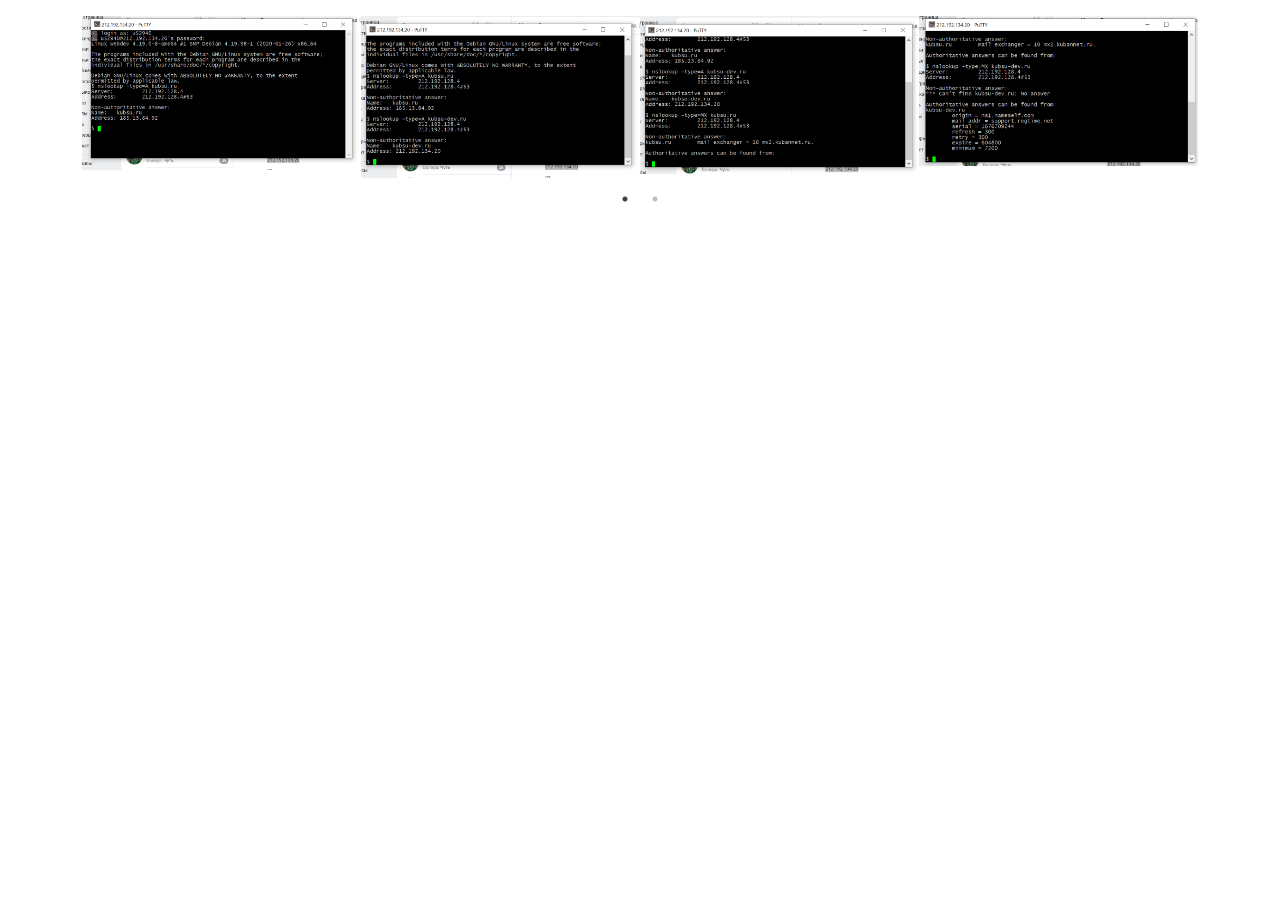
==== back1/index.html @ cd6cfb16 "Add files via upload" ====
<!DOCTYPE html>
<html lang="ru">
    <head>
        <meta charset="UTF-8">
        <meta name="viewport" content="width=device-width, initial-scale=1.0">
        <link href="https://cdn.jsdelivr.net/npm/bootstrap@5.0.2/dist/css/bootstrap.min.css" rel="stylesheet" integrity="sha384-EVSTQN3/azprG1Anm3QDgpJLIm9Nao0Yz1ztcQTwFspd3yD65VohhpuuCOmLASjC" crossorigin="anonymous">
        <link rel="stylesheet" href="styles.css">
        <script src="https://cdnjs.cloudflare.com/ajax/libs/jquery/3.4.1/jquery.min.js"></script>
        <link rel="stylesheet" type="text/css" href="slick/slick.css"/>
        <link rel="stylesheet" type="text/css" href="slick/slick-theme.css"/>
        <title>Вика</title>
    </head>
    <p id="elem"></p>
    <!--Header-->
    <!--Navigation-->
    <body class="m-0 p-0">

        <div class="container max-width-lg mx-auto">
            <main>
                <div class="order-0">
                <div id="slidelinks" class="d-flex flex-column  m-0 mt-3 mb-3">
                    <div class="slider single-item m-0">
                        <div><img src="ph/1.png" width="100%"></div>
                        <div><img src="ph/2.png" width="100%"></div>
                        <div><img src="ph/3.png" width="100%"></div>
                        <div><img src="ph/4.png" width="100%"></div>
                        <div><img src="ph/5.png" width="100%"></div>
                        <div><img src="ph/6.png" width="100%"></div>
                        <div><img src="ph/7.png" width="100%"></div>
                    </div>
                </div>
            </main>
        </div>
        <script src="shop.js"></script>
        <script src="slick/slick.min.js"></script>
        <script src="slider.js"></script>
        <script src="https://code.jquery.com/jquery-3.5.1.slim.min.js" integrity="sha384-DfXdz2htPH0lsSSs5nCTpuj/zy4C+OGpamoFVy38MVBnE+IbbVYUew+OrCXaRkfj" crossorigin="anonymous"></script>
        <script src="https://cdn.jsdelivr.net/npm/bootstrap@5.0.2/dist/js/bootstrap.bundle.min.js" integrity="sha384-MrcW6ZMFYlzcLA8Nl+NtUVF0sA7MsXsP1UyJoMp4YLEuNSfAP+JcXn/tWtIaxVXM" crossorigin="anonymous"></script>
        <p id="end"></p>
        <footer id="footer" class="container-fluid p-4 mt-lg-3 mt-sm-0">
            (c) Вика
        </footer>
    </body>
</html>
---- back1/styles.css ----
@import url('https://fonts.googleapis.com/css2?family=Raleway:wght@200&display=swap');
@import url('https://fonts.googleapis.com/css2?family=Lato:ital,wght@1,300&family=Raleway:wght@200&display=swap');
@import url('https://fonts.googleapis.com/css2?family=Kanit:ital,wght@1,600&family=Lato:ital,wght@1,300&family=Raleway:wght@200&display=swap');

h1{
    font-family: "Kanit", sans-serif;
    font-weight: 300;
    color:rgb(255, 255, 255);
}

h2,h3,h4,h5,h6{
    font-family: "Kanit";
    font-weight: 400;
    color:rgb(0, 0, 0);
}

#hero .container{
    position: relative;
    padding-top: 75px;
}

#hero h1{
    margin: 0;
    font-size: 56px;
    font-weight: 700;
    line-height: 64px;
    columns: white;
    font-family: "Kanit", sans-serif;
}

/*backgroung*/
body{
    background-size:cover;
    background-attachment: fixed;
}

/*links*/
#hyperlinks {
    background-color: #08f700;
    transition: 0.1s ease-in-out;
    border: 5px solid rgb(19, 76, 182);
}

#hyperlinks:hover {
    background-color: white;
}

#hyperlinks li{
    transition: 0.1s ease-in-out;
}

#hyperlinks li:hover {
    background-color: #16be00;
}

#hyperlinks li.nocolor:hover{
    background-color: white;
}
    
#hyperlinks li.nocolor{
    transition: 0.1s ease-in-out;
}

/*table*/
table {
    border-collapse: collapse;
    border: 5px solid rgb(19, 76, 182);
}

#tt{
    background-color: #ffffff;
}

tr:nth-child(odd) {
    background-color: #fafafa;
}

tr:nth-child(even) {
    background-color: #7a7a7a;
}

td:hover{
    background-color: #00c3ff;
}

th:hover{
    background-color: #00ff2a;
}

/*footer*/
#footer {
    border-top: 5px solid rgba(0, 0, 0, 0);
    background-color: rgba(0, 0, 0, 0);
    color: #ffffff;
}

form {
    background-color: #ffffff;
    border: 5px solid rgb(19, 76, 182);
    font-family: "Raleway", sans-serif;
}

button {
    background-color: #ffffff;
    border: 3px solid rgb(19, 76, 182);
    color: black;
}

button:hover {
    background-color: #ffffff;
    border: 3px solid rgb(19, 76, 182);
    color: black;
}
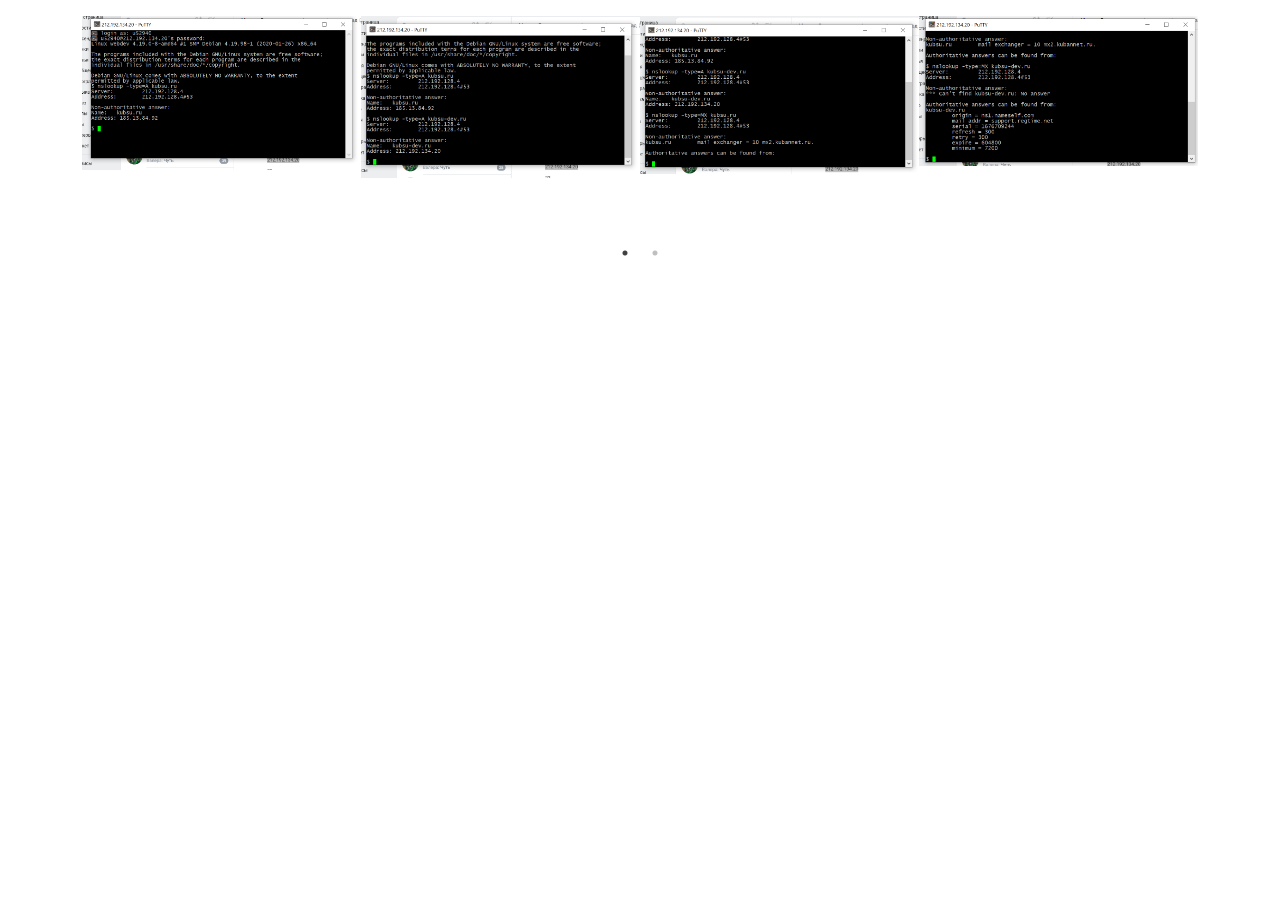
==== commit 220fbe1f: "Update index.html" ====
--- a/back1/index.html
+++ b/back1/index.html
@@ -27,6 +27,7 @@
                         <div><img src="ph/5.png" width="100%"></div>
                         <div><img src="ph/6.png" width="100%"></div>
                         <div><img src="ph/7.png" width="100%"></div>
+                        <div><img src="ph/8.jpg" width="100%"></div>
                     </div>
                 </div>
             </main>
@@ -41,4 +42,4 @@
             (c) Вика
         </footer>
     </body>
-</html>+</html>
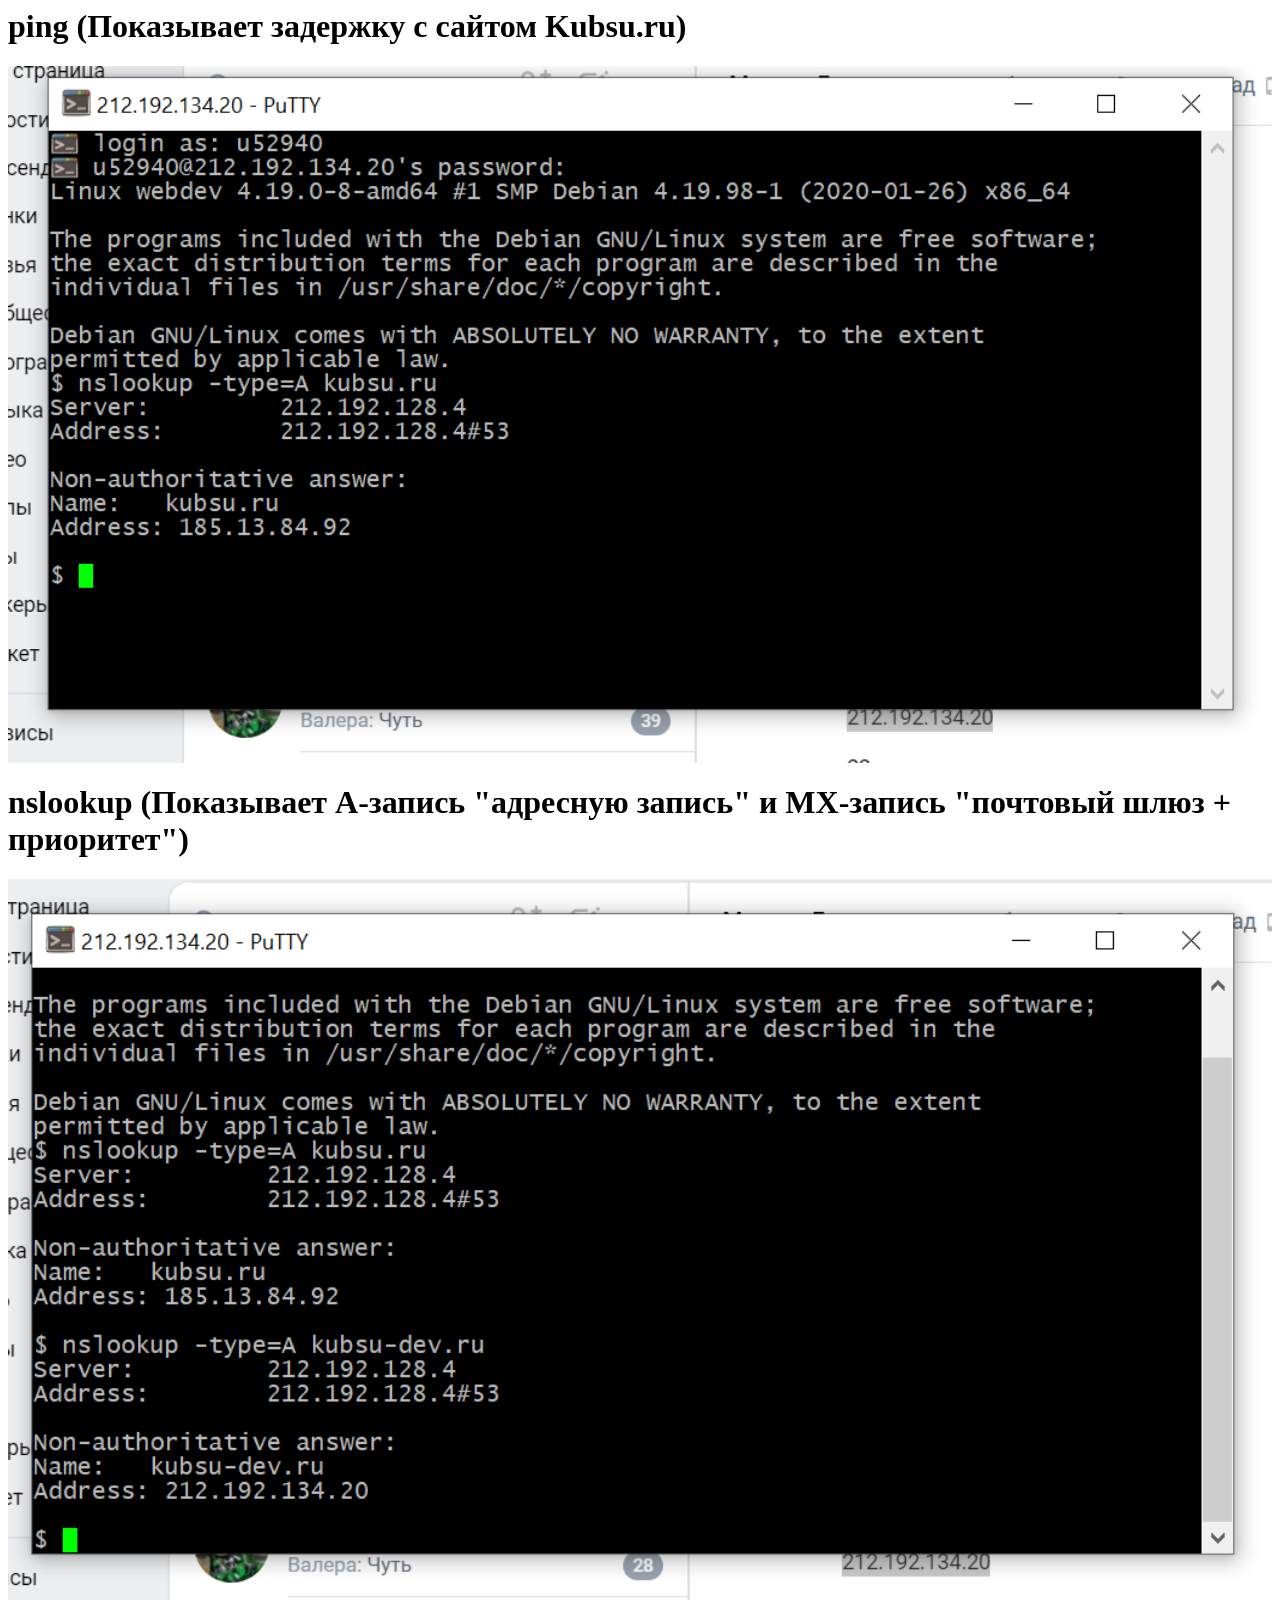
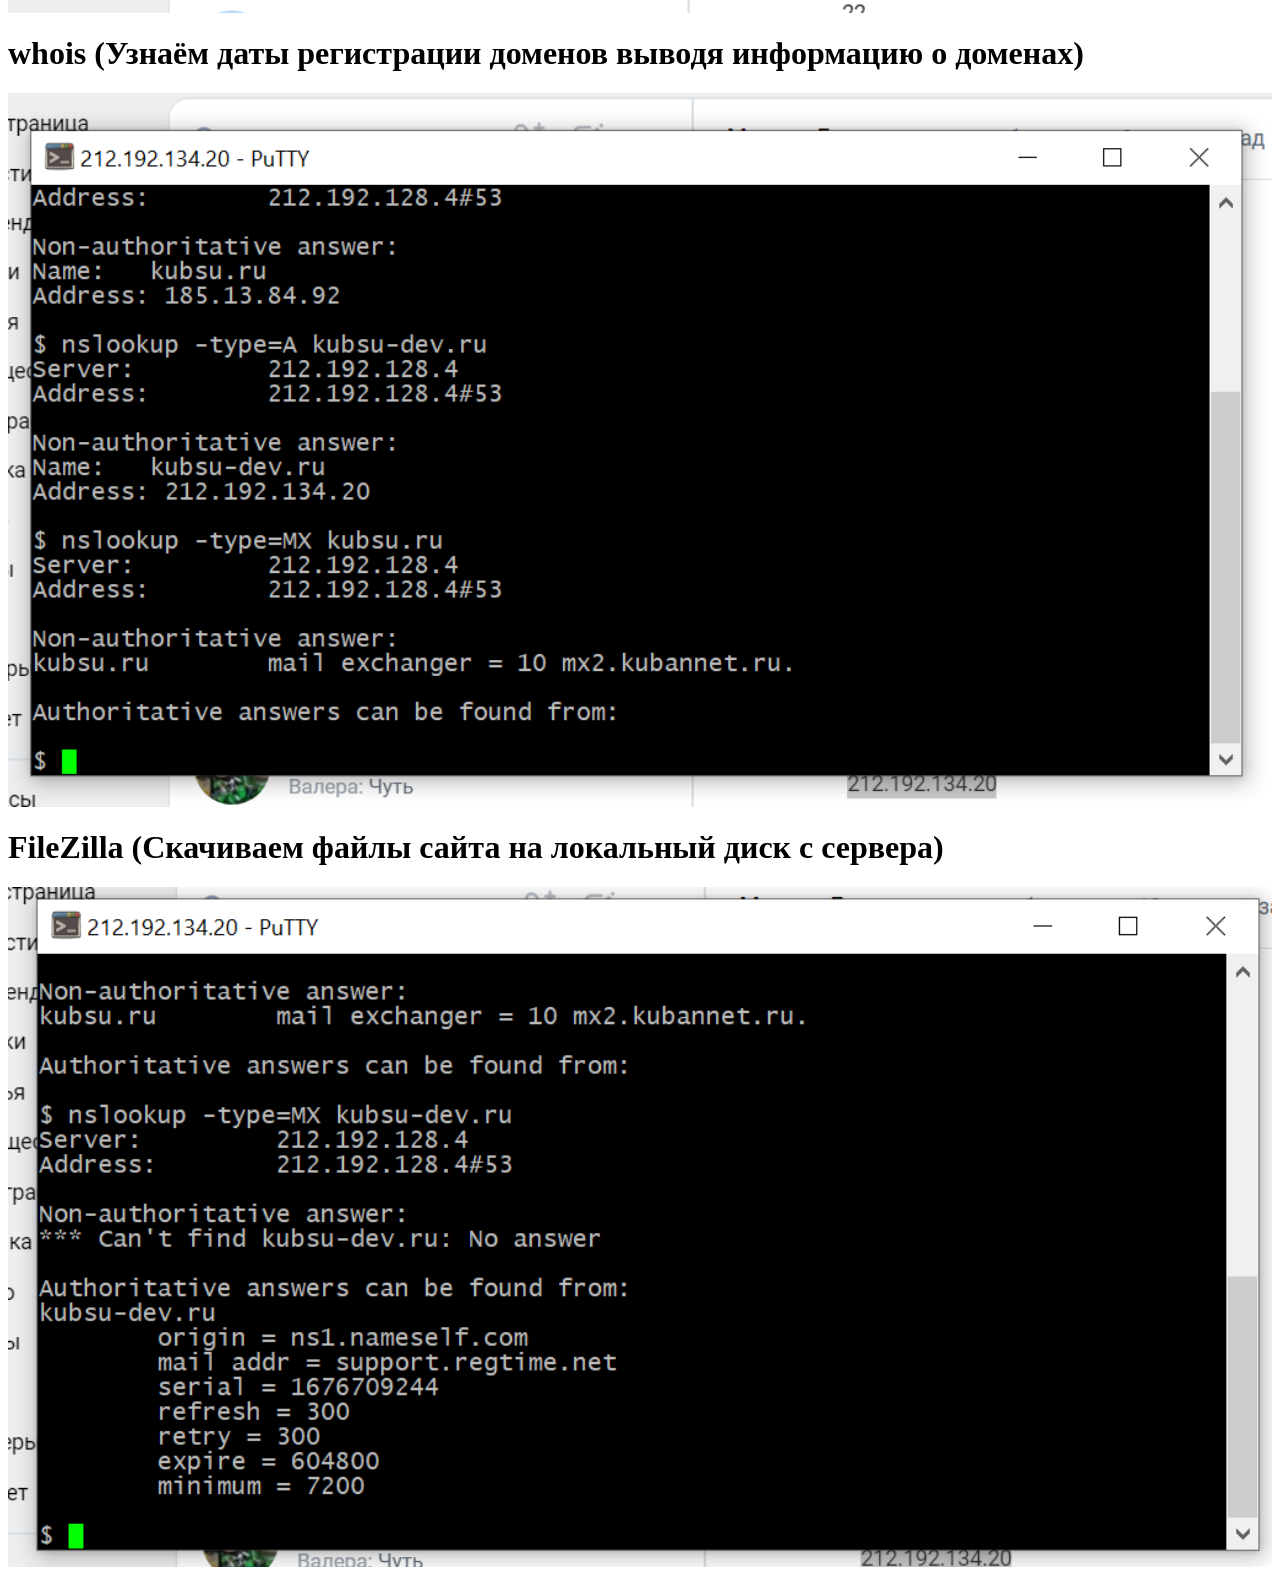
==== commit 79a5c257: "Update index.html" ====
--- a/back1/index.html
+++ b/back1/index.html
@@ -1,45 +1,17 @@
-<!DOCTYPE html>
 <html lang="ru">
-    <head>
-        <meta charset="UTF-8">
-        <meta name="viewport" content="width=device-width, initial-scale=1.0">
-        <link href="https://cdn.jsdelivr.net/npm/bootstrap@5.0.2/dist/css/bootstrap.min.css" rel="stylesheet" integrity="sha384-EVSTQN3/azprG1Anm3QDgpJLIm9Nao0Yz1ztcQTwFspd3yD65VohhpuuCOmLASjC" crossorigin="anonymous">
-        <link rel="stylesheet" href="styles.css">
-        <script src="https://cdnjs.cloudflare.com/ajax/libs/jquery/3.4.1/jquery.min.js"></script>
-        <link rel="stylesheet" type="text/css" href="slick/slick.css"/>
-        <link rel="stylesheet" type="text/css" href="slick/slick-theme.css"/>
-        <title>Вика</title>
-    </head>
-    <p id="elem"></p>
-    <!--Header-->
-    <!--Navigation-->
-    <body class="m-0 p-0">
-
-        <div class="container max-width-lg mx-auto">
-            <main>
-                <div class="order-0">
-                <div id="slidelinks" class="d-flex flex-column  m-0 mt-3 mb-3">
-                    <div class="slider single-item m-0">
-                        <div><img src="ph/1.png" width="100%"></div>
-                        <div><img src="ph/2.png" width="100%"></div>
-                        <div><img src="ph/3.png" width="100%"></div>
-                        <div><img src="ph/4.png" width="100%"></div>
-                        <div><img src="ph/5.png" width="100%"></div>
-                        <div><img src="ph/6.png" width="100%"></div>
-                        <div><img src="ph/7.png" width="100%"></div>
-                        <div><img src="ph/8.jpg" width="100%"></div>
-                    </div>
-                </div>
-            </main>
-        </div>
-        <script src="shop.js"></script>
-        <script src="slick/slick.min.js"></script>
-        <script src="slider.js"></script>
-        <script src="https://code.jquery.com/jquery-3.5.1.slim.min.js" integrity="sha384-DfXdz2htPH0lsSSs5nCTpuj/zy4C+OGpamoFVy38MVBnE+IbbVYUew+OrCXaRkfj" crossorigin="anonymous"></script>
-        <script src="https://cdn.jsdelivr.net/npm/bootstrap@5.0.2/dist/js/bootstrap.bundle.min.js" integrity="sha384-MrcW6ZMFYlzcLA8Nl+NtUVF0sA7MsXsP1UyJoMp4YLEuNSfAP+JcXn/tWtIaxVXM" crossorigin="anonymous"></script>
-        <p id="end"></p>
-        <footer id="footer" class="container-fluid p-4 mt-lg-3 mt-sm-0">
-            (c) Вика
-        </footer>
-    </body>
+<head>
+  <meta charset="UTF-8">
+  <meta name="viewport" content="width=device-width, initial-scale=1">
+  <title>Доменные имена, хостинг, веб-сервер</title>
+</head>
+  <body>
+    <h1> ping (Показывает задержку с сайтом Kubsu.ru)</h1>
+    <div><img src="ph/1.png" width="100%"></div>
+    <h1> nslookup (Показывает А-запись "адресную запись" и MX-запись "почтовый шлюз + приоритет")</h1>
+    <div><img src="ph/2.png" width="100%"></div>
+    <h1> whois (Узнаём даты регистрации доменов выводя информацию о доменах)</h1>
+    <div><img src="ph/3.png" width="100%"></div>
+    <h1> FileZilla (Скачиваем файлы сайта на локальный диск с сервера)</h1>
+    <div><img src="ph/4.png" width="100%"></div>
+  </body>
 </html>
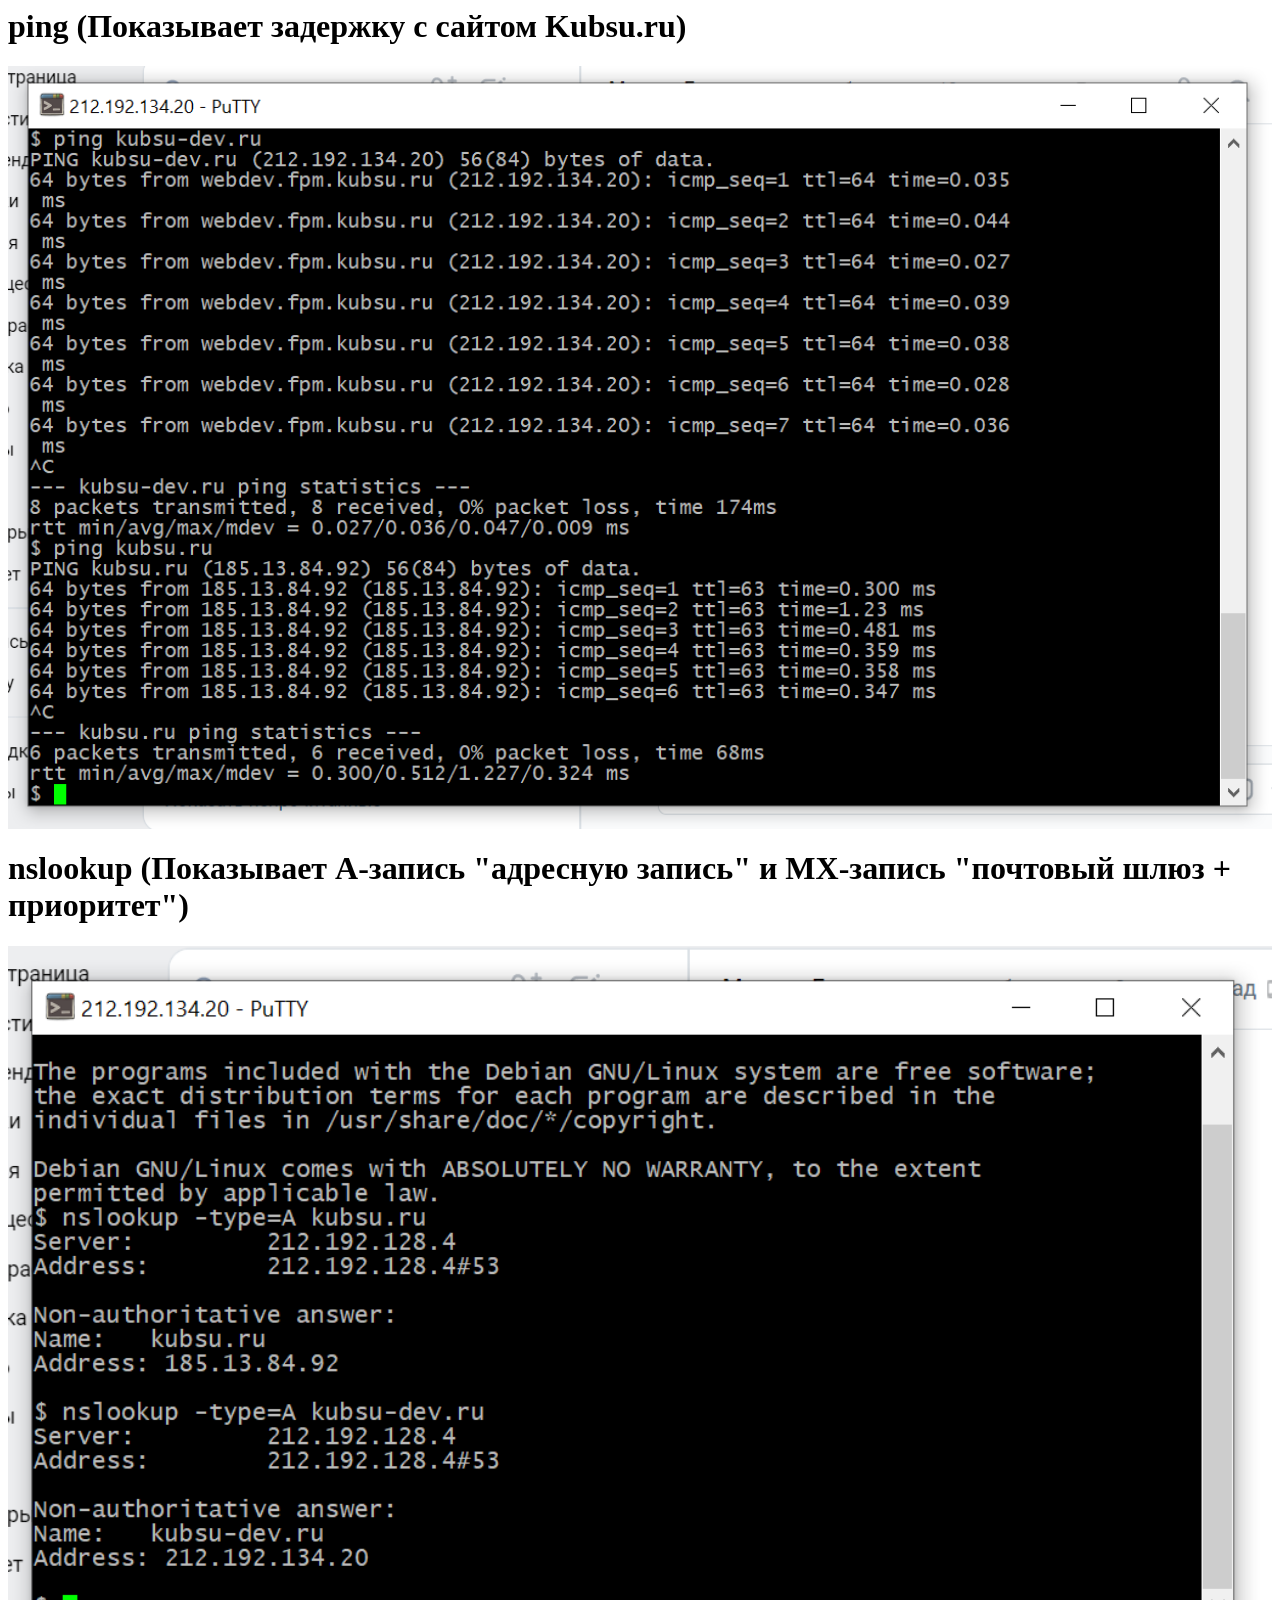
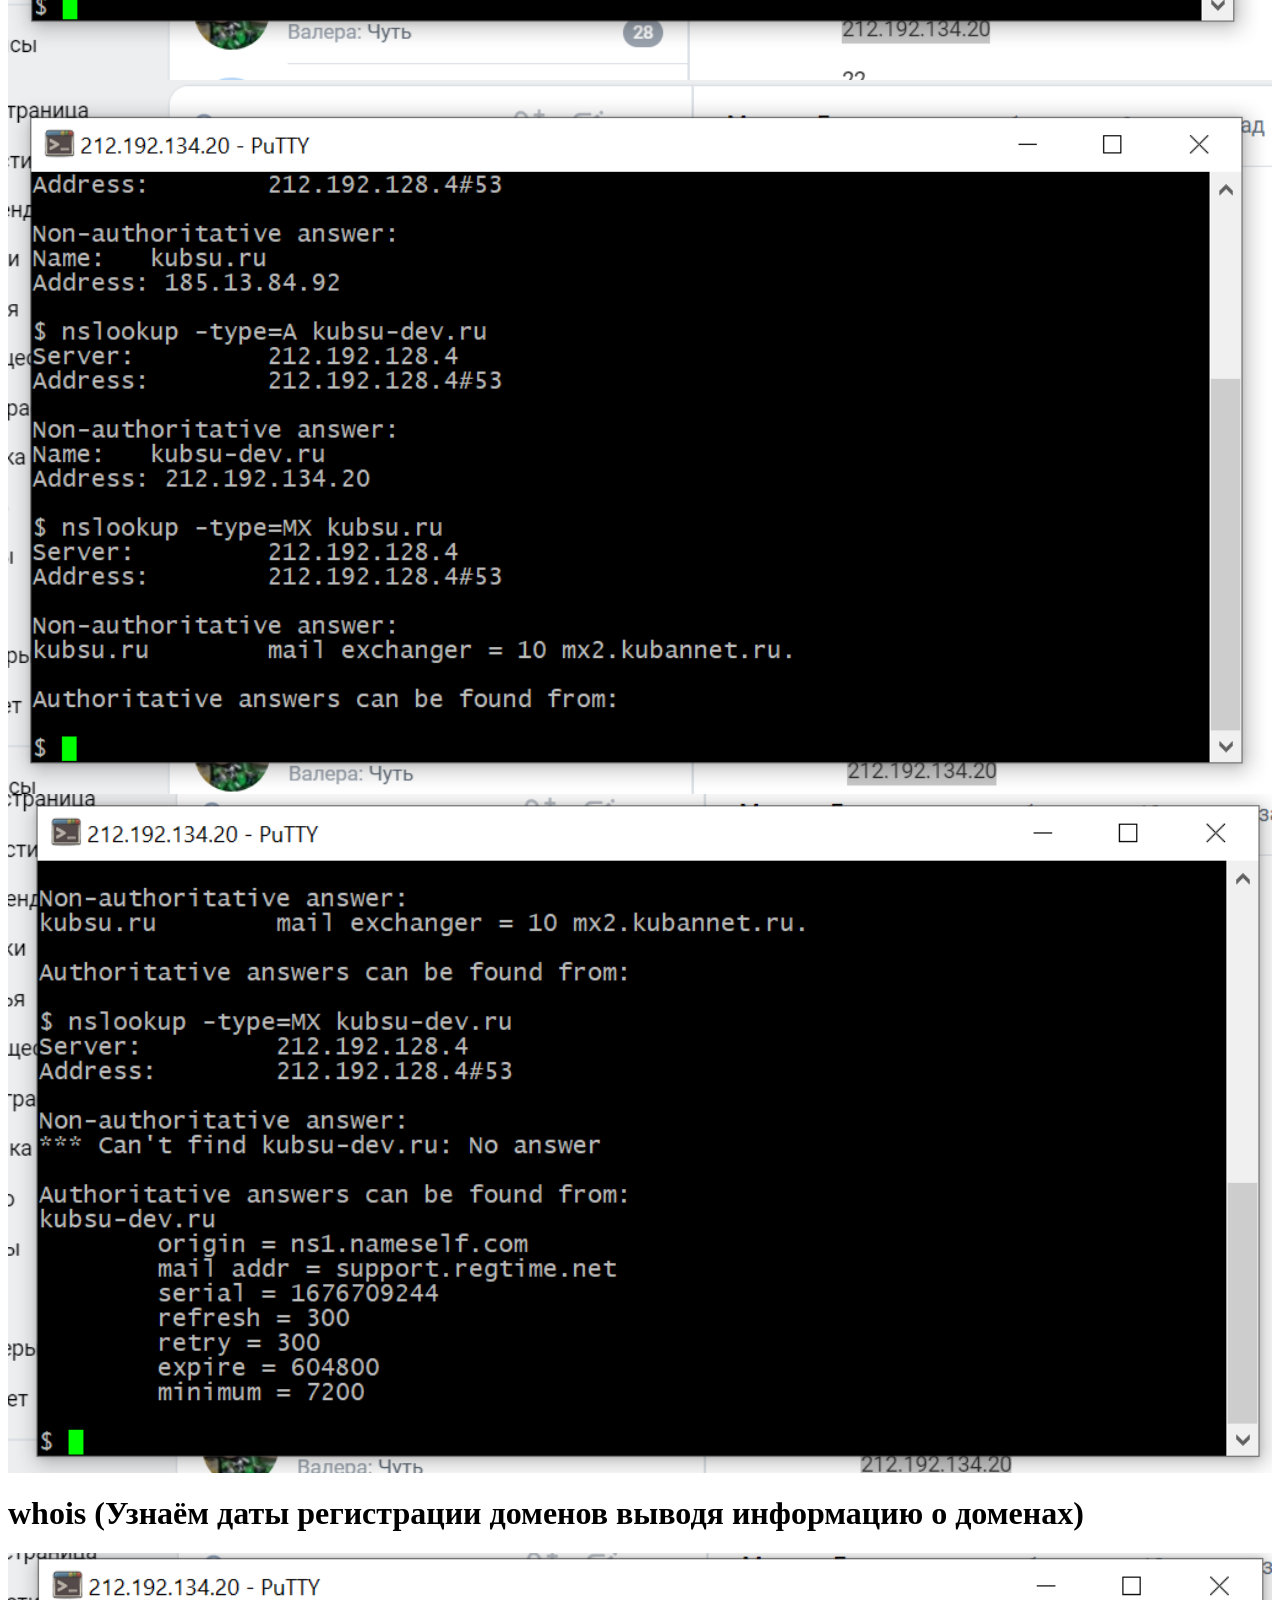
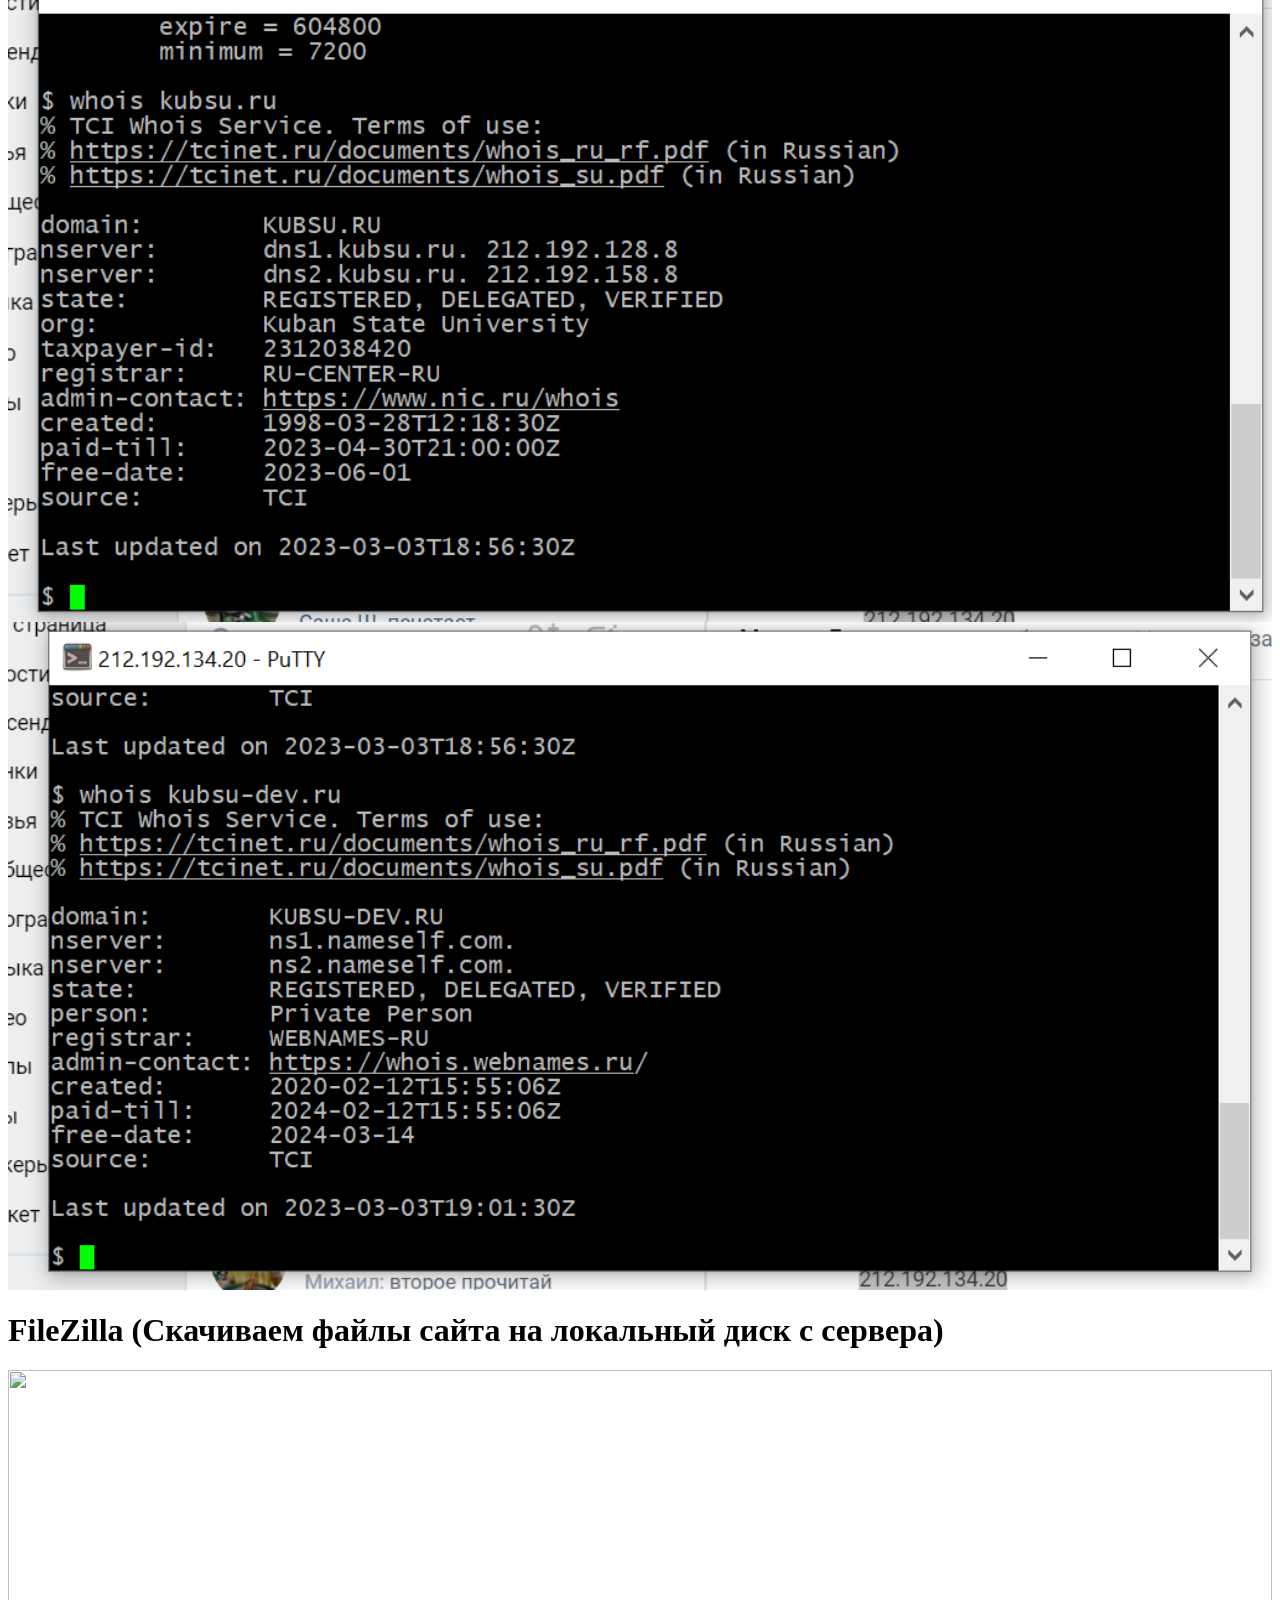
==== commit 31a074d3: "Update index.html" ====
--- a/back1/index.html
+++ b/back1/index.html
@@ -9,9 +9,12 @@
     <div><img src="ph/1.png" width="100%"></div>
     <h1> nslookup (Показывает А-запись "адресную запись" и MX-запись "почтовый шлюз + приоритет")</h1>
     <div><img src="ph/2.png" width="100%"></div>
+    <div><img src="ph/3.png" width="100%"></div>
+    <div><img src="ph/4.png" width="100%"></div>
     <h1> whois (Узнаём даты регистрации доменов выводя информацию о доменах)</h1>
-    <div><img src="ph/3.png" width="100%"></div>
+    <div><img src="ph/5.png" width="100%"></div>
+    <div><img src="ph/6.png" width="100%"></div>
     <h1> FileZilla (Скачиваем файлы сайта на локальный диск с сервера)</h1>
-    <div><img src="ph/4.png" width="100%"></div>
+    <div><img src="ph/8.png" width="100%"></div>
   </body>
 </html>
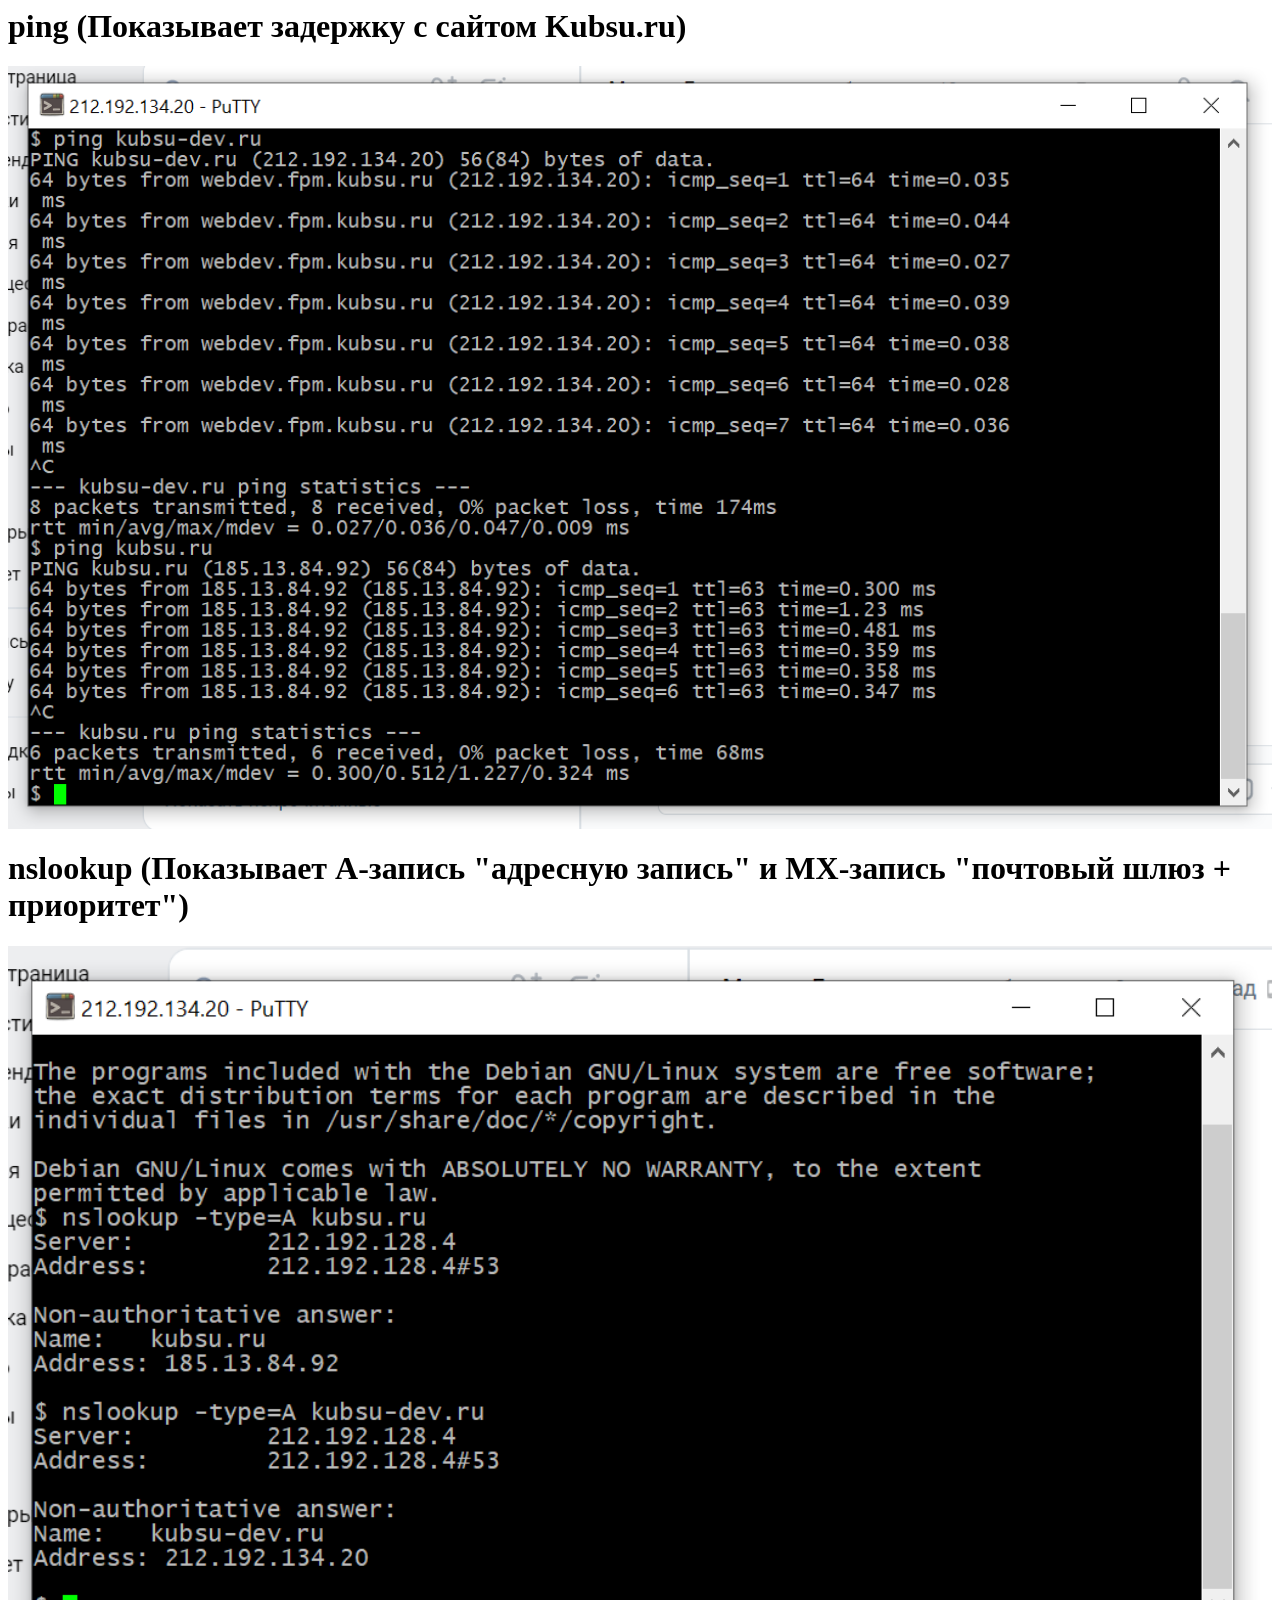
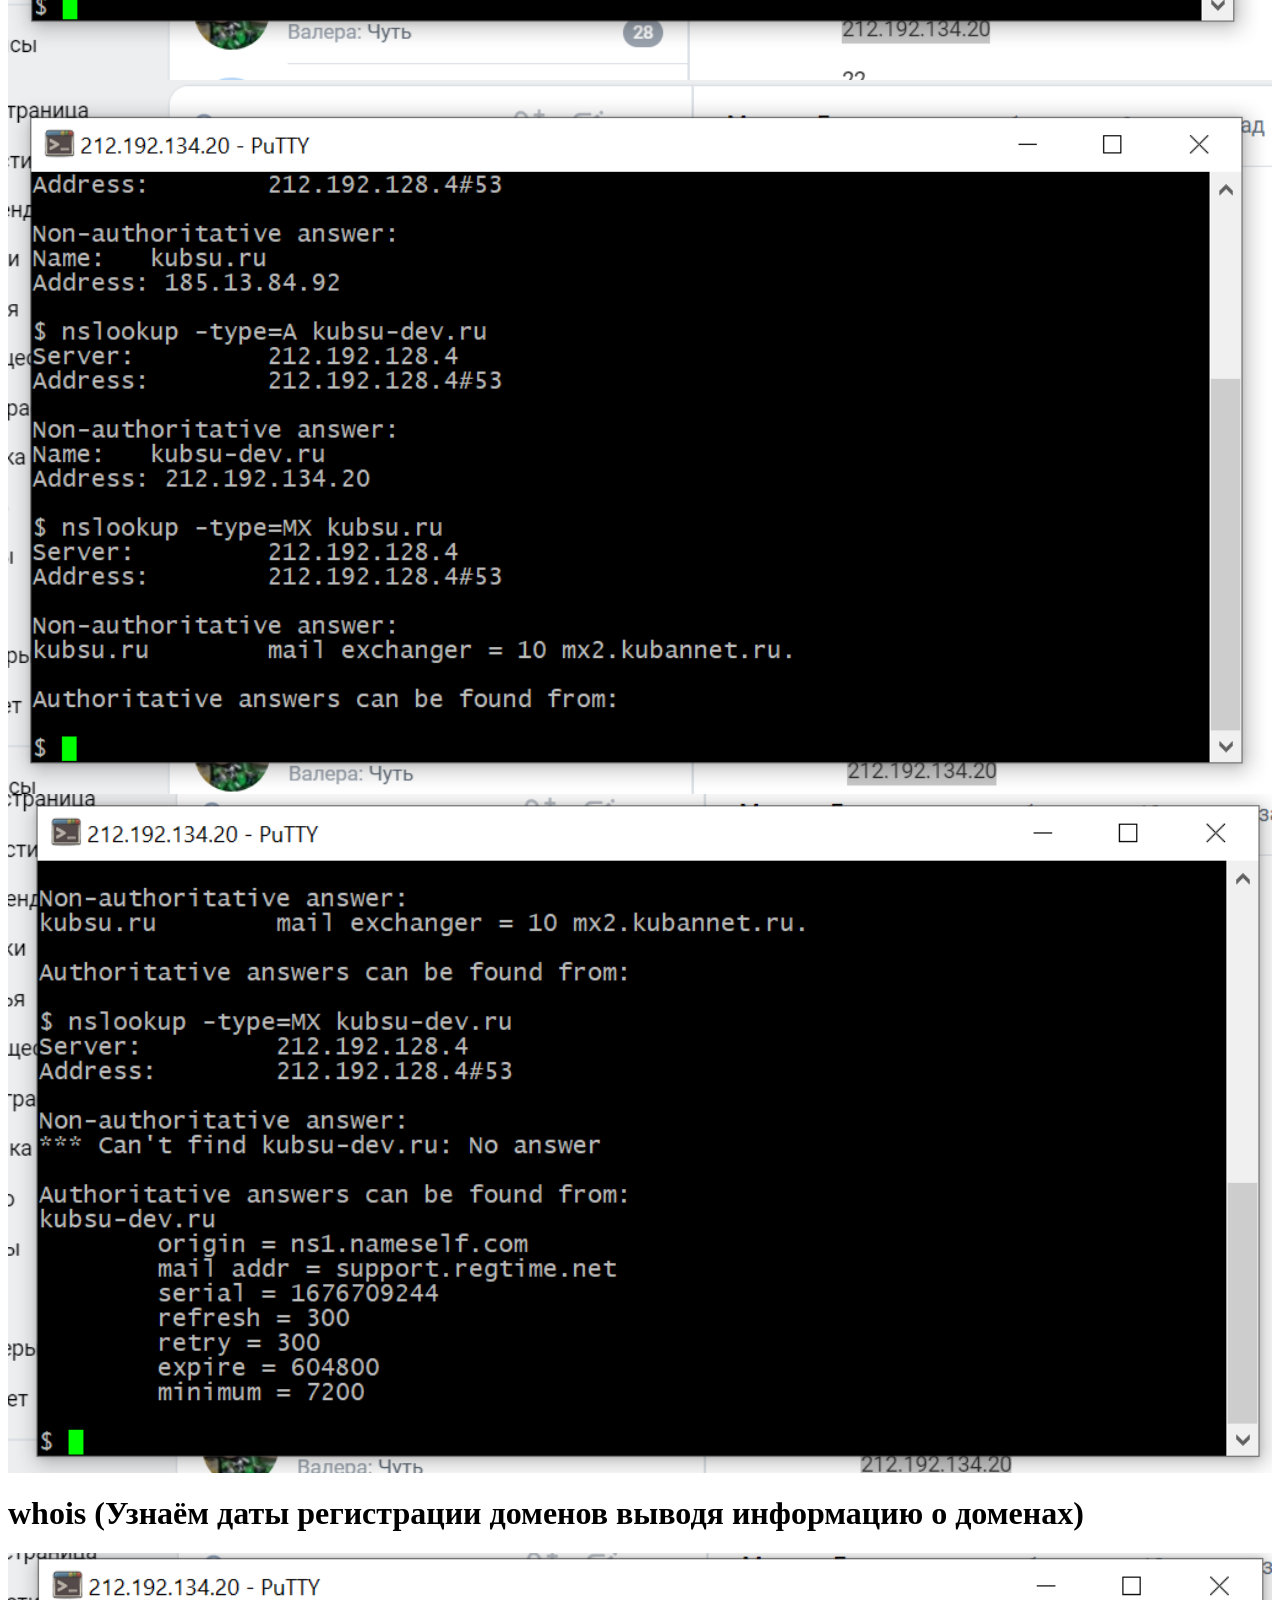
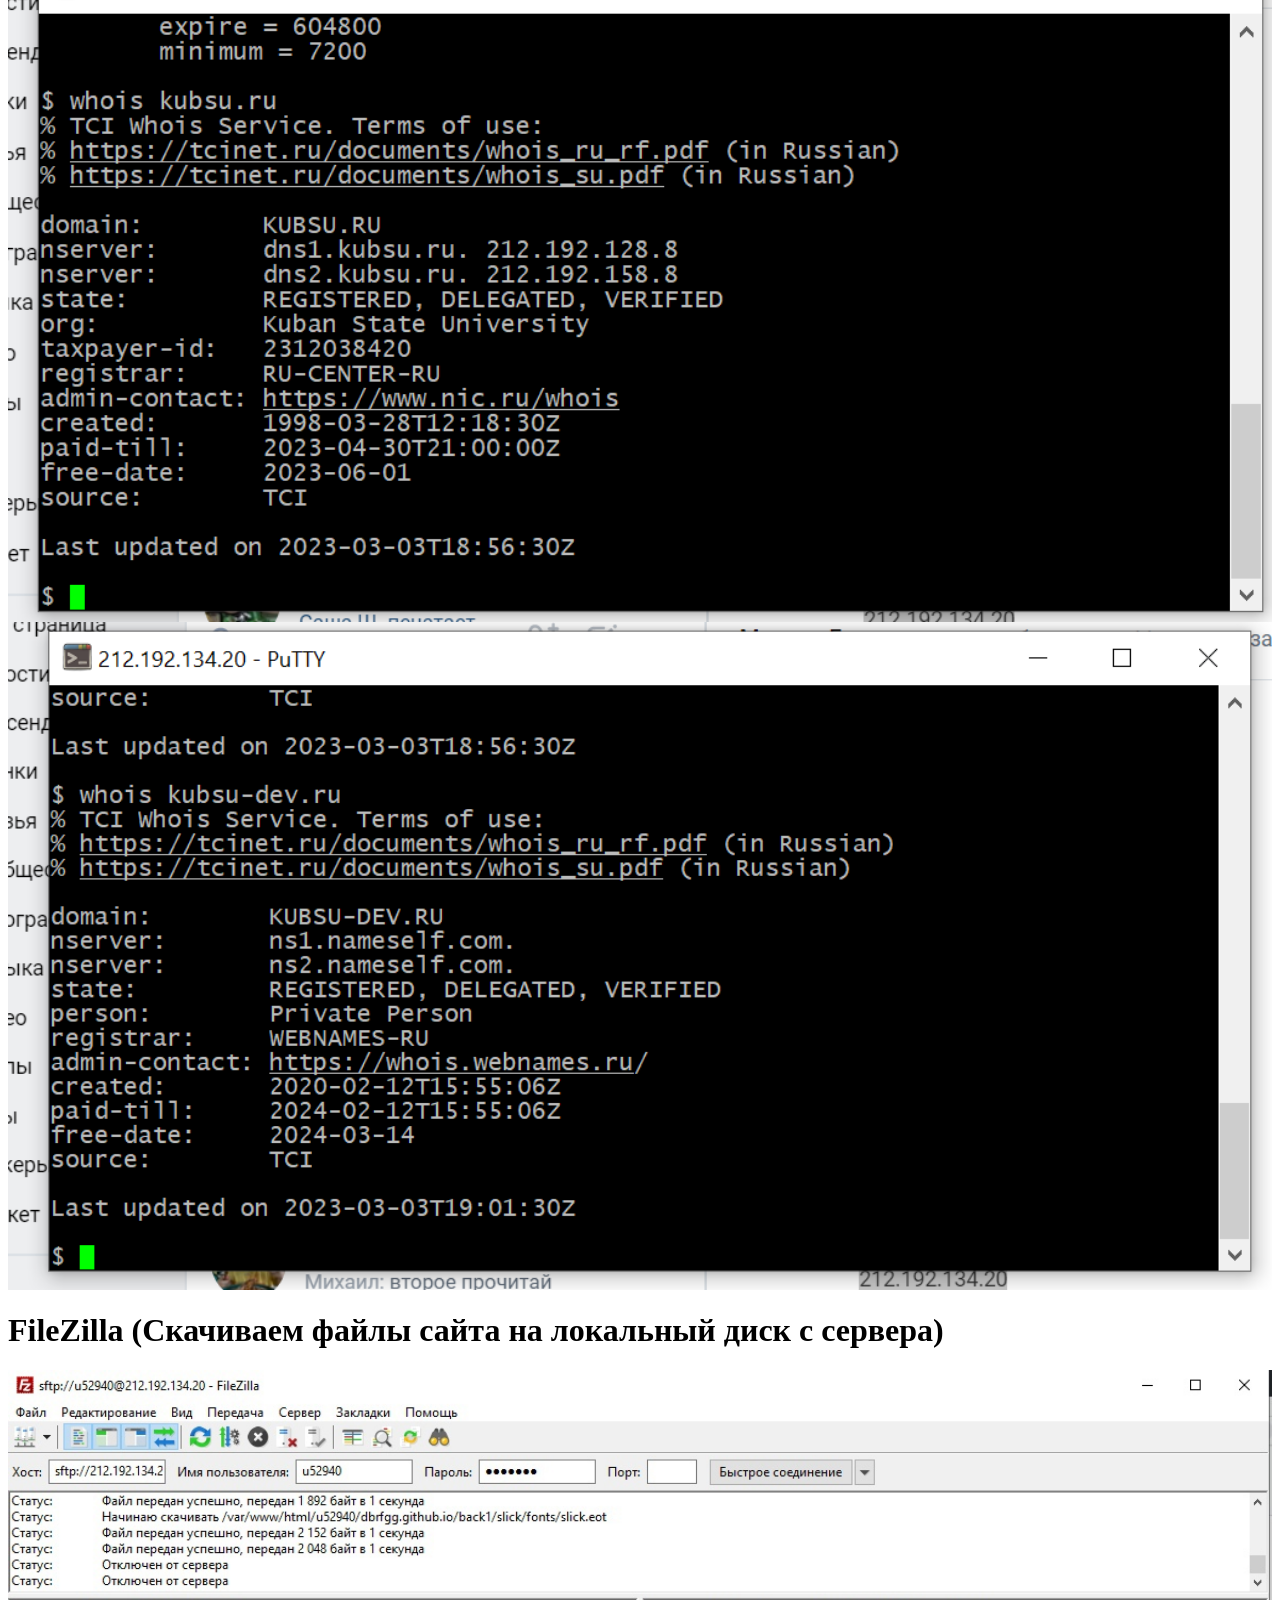
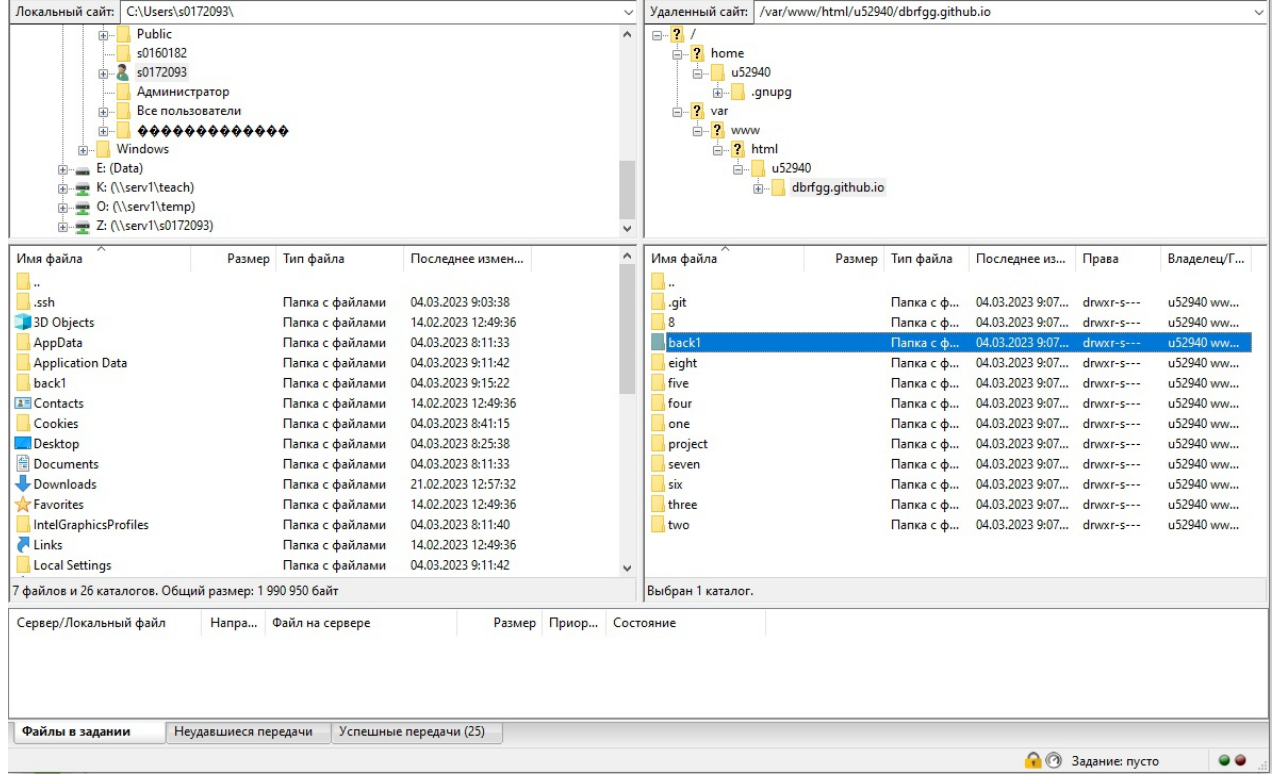
==== commit ae02c665: "Update index.html" ====
--- a/back1/index.html
+++ b/back1/index.html
@@ -15,6 +15,6 @@
     <div><img src="ph/5.png" width="100%"></div>
     <div><img src="ph/6.png" width="100%"></div>
     <h1> FileZilla (Скачиваем файлы сайта на локальный диск с сервера)</h1>
-    <div><img src="ph/8.png" width="100%"></div>
+    <div><img src="ph/8.jpg" width="100%"></div>
   </body>
 </html>
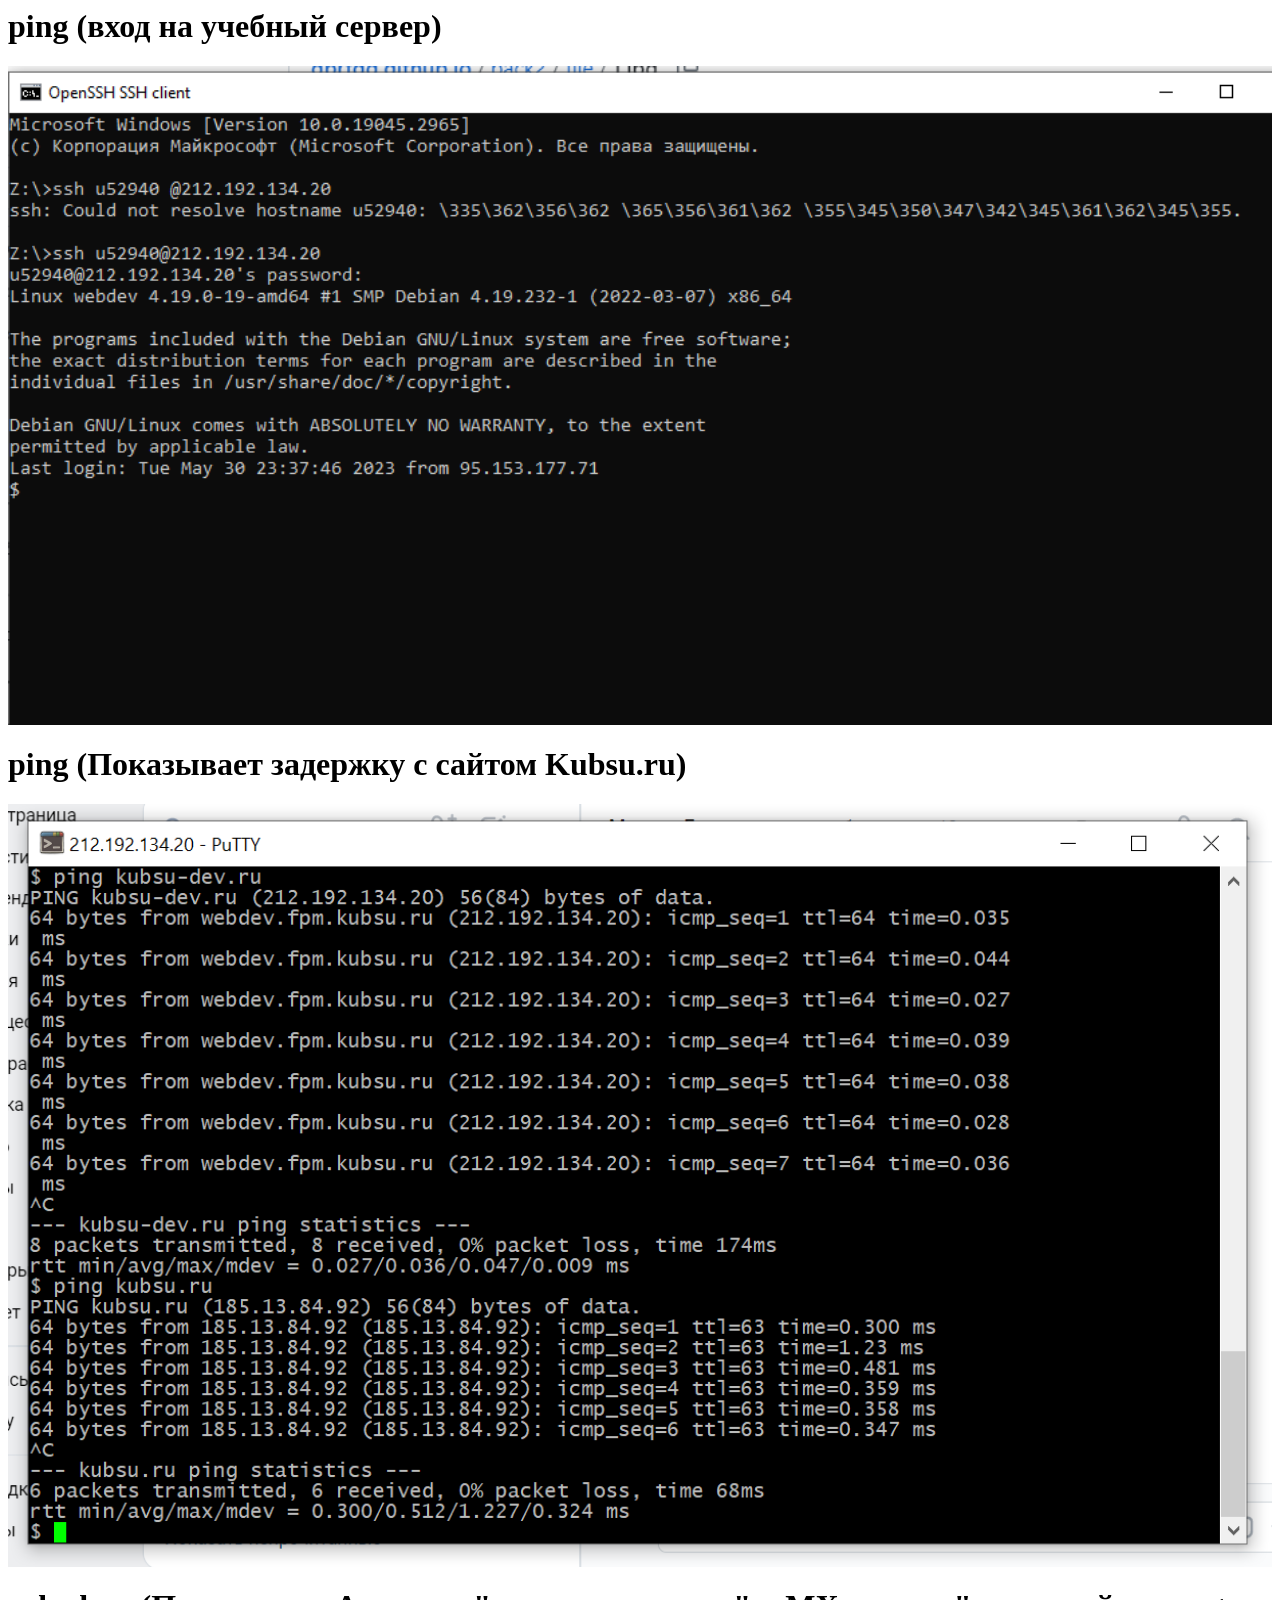
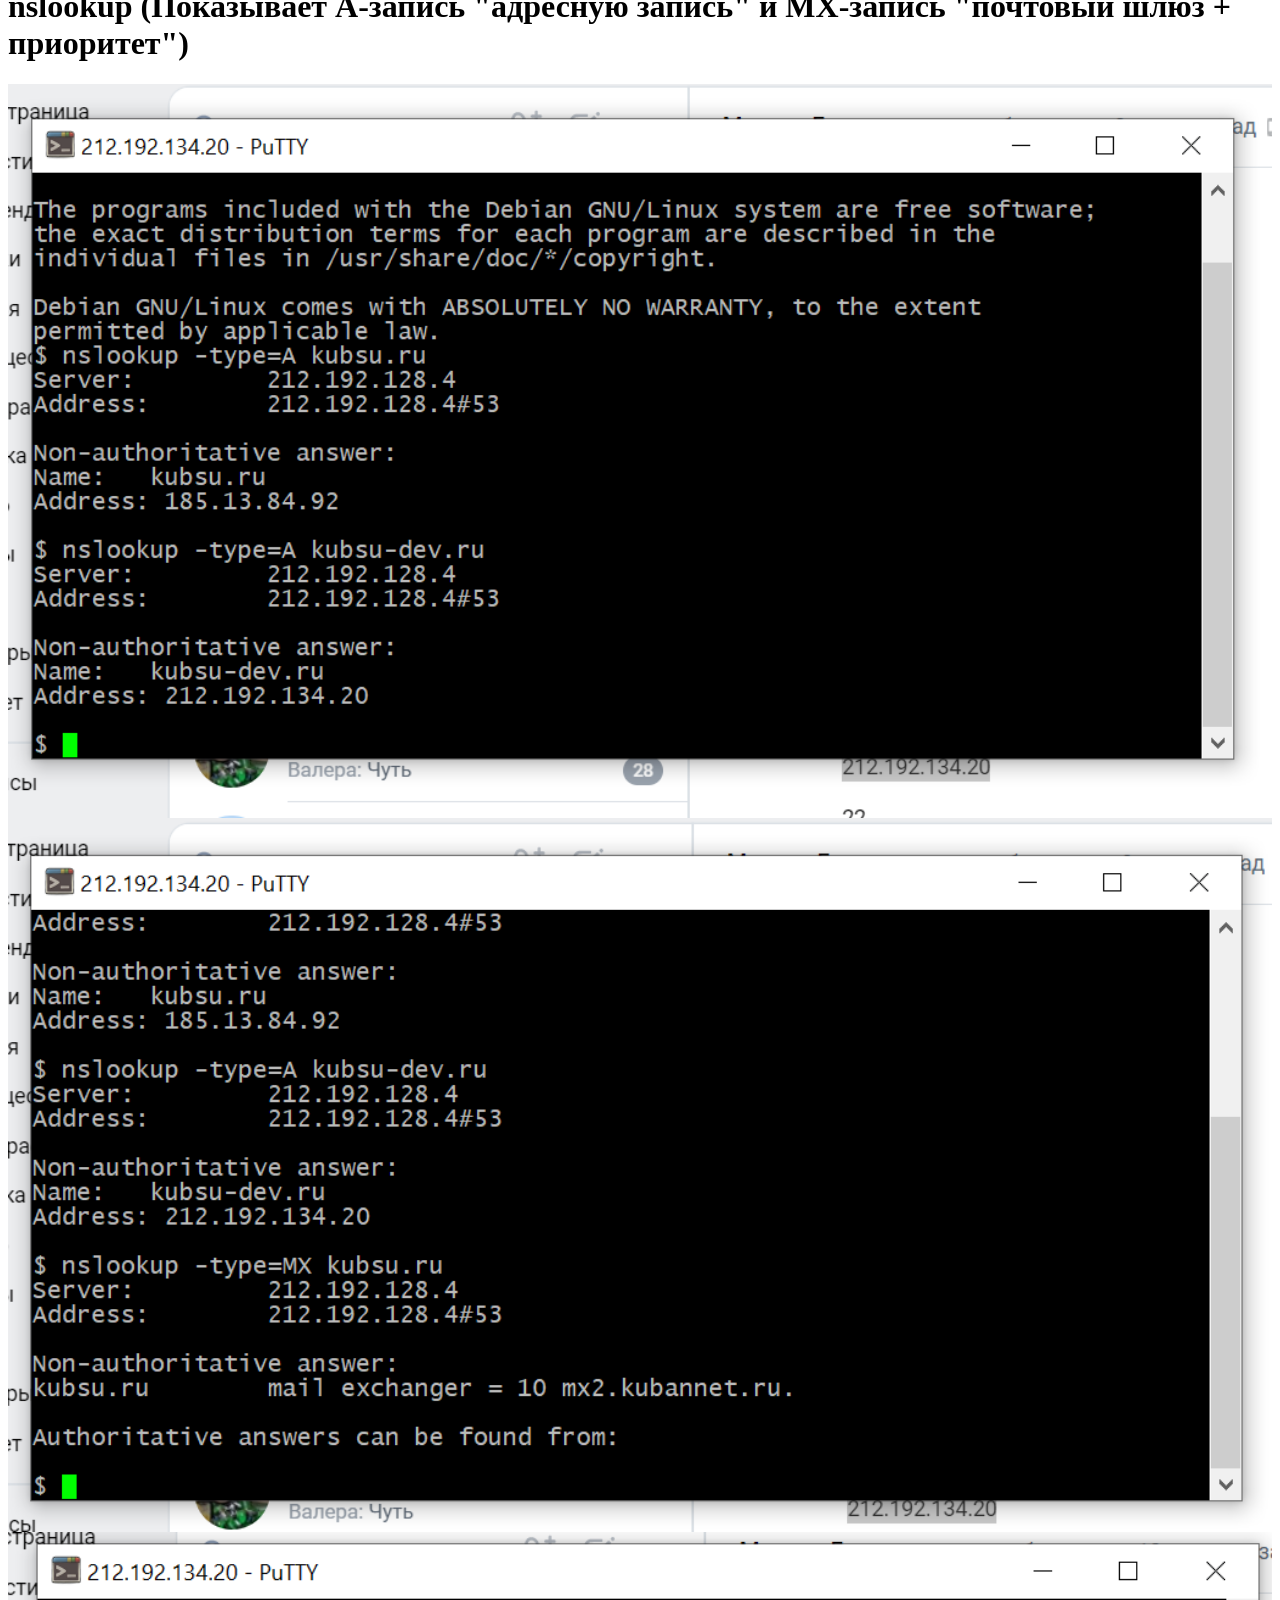
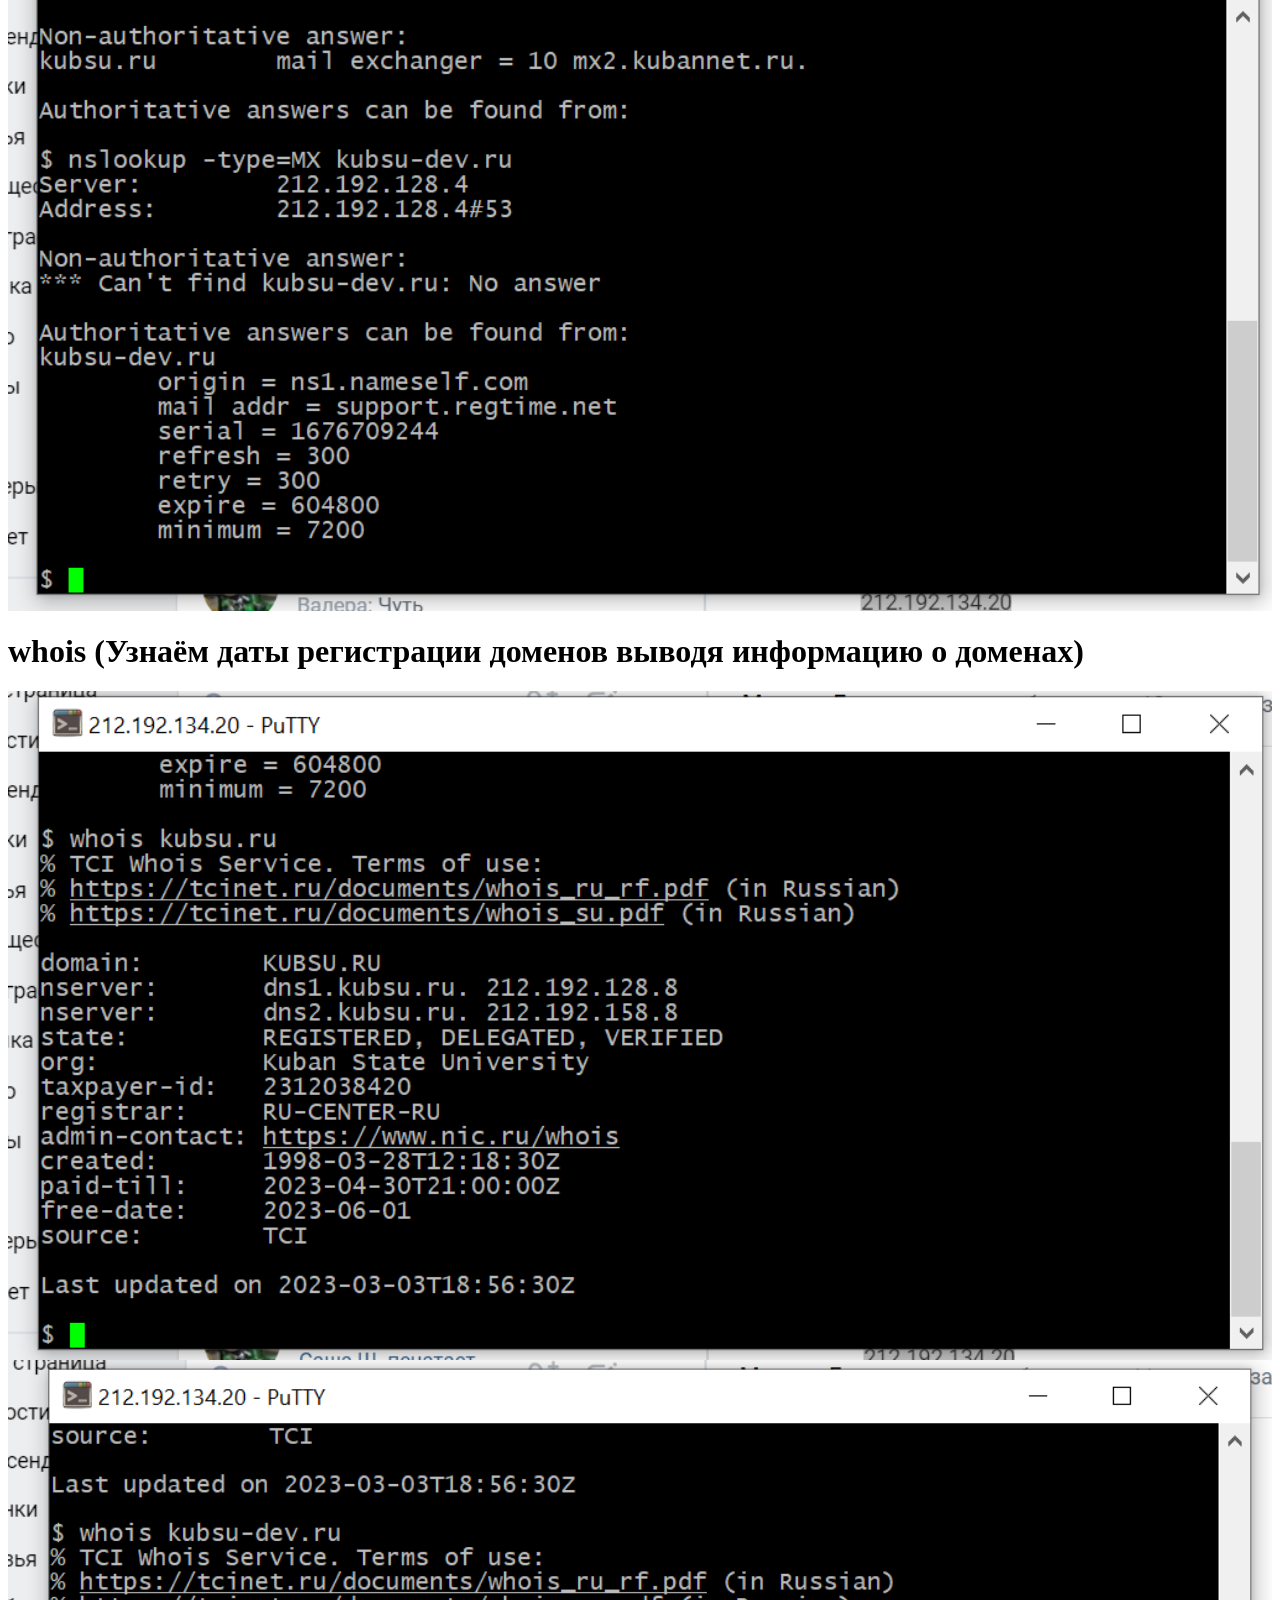
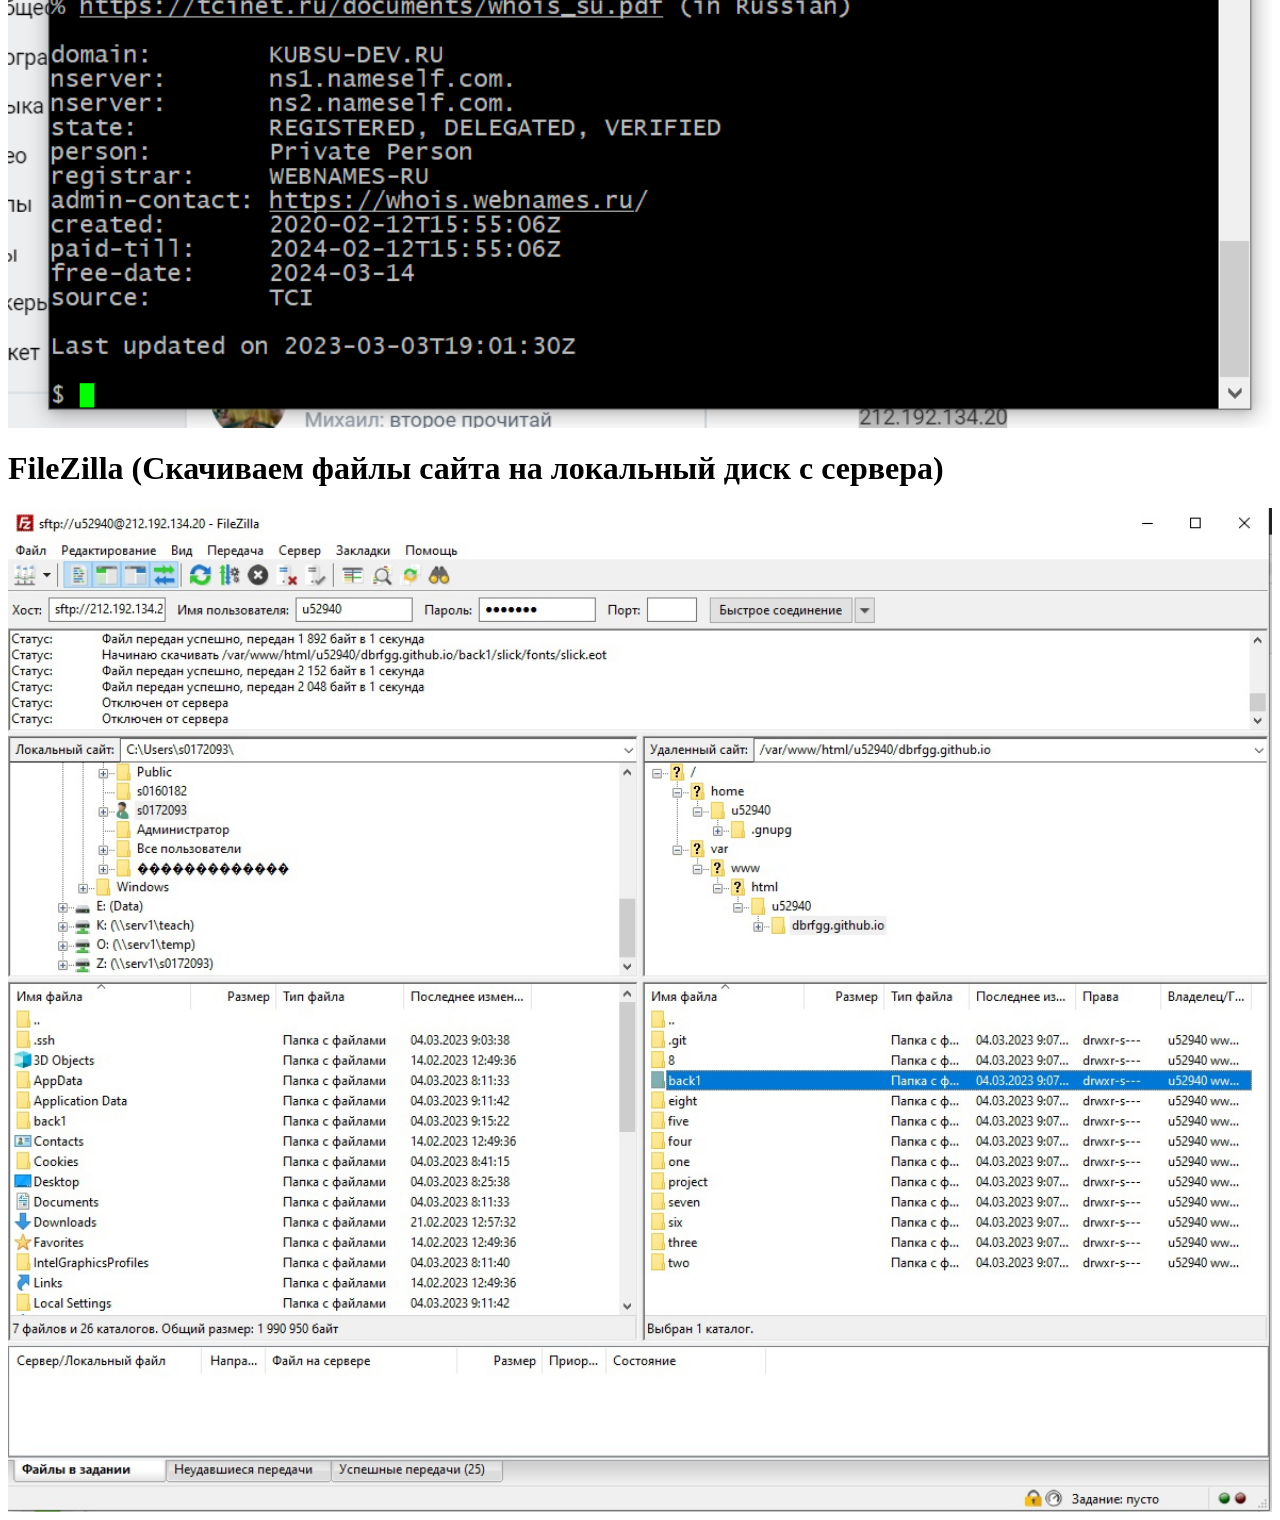
==== commit f915a7ab: "Update index.html" ====
--- a/back1/index.html
+++ b/back1/index.html
@@ -5,6 +5,8 @@
   <title>Доменные имена, хостинг, веб-сервер</title>
 </head>
   <body>
+    <h1> ping (вход на учебный сервер)</h1>
+    <div><img src="ph/image.png" width="100%"></div>
     <h1> ping (Показывает задержку с сайтом Kubsu.ru)</h1>
     <div><img src="ph/1.png" width="100%"></div>
     <h1> nslookup (Показывает А-запись "адресную запись" и MX-запись "почтовый шлюз + приоритет")</h1>
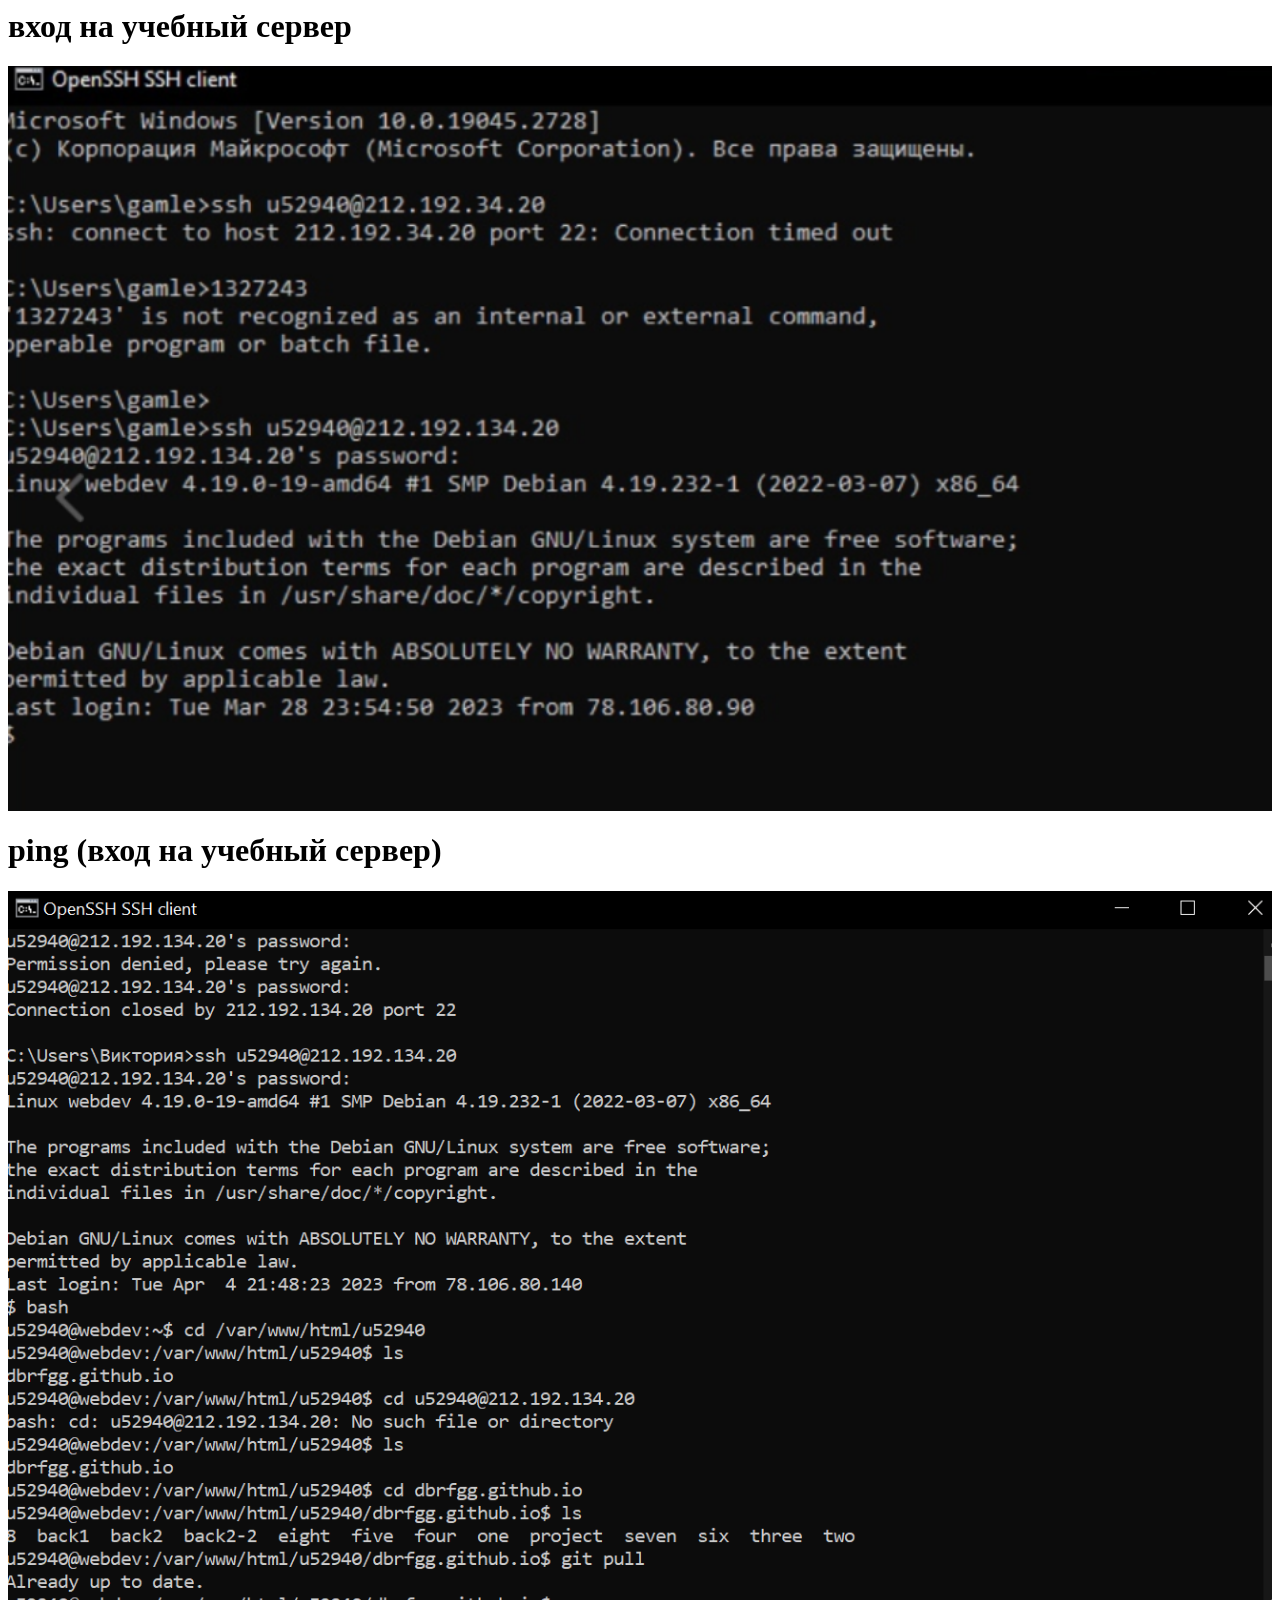
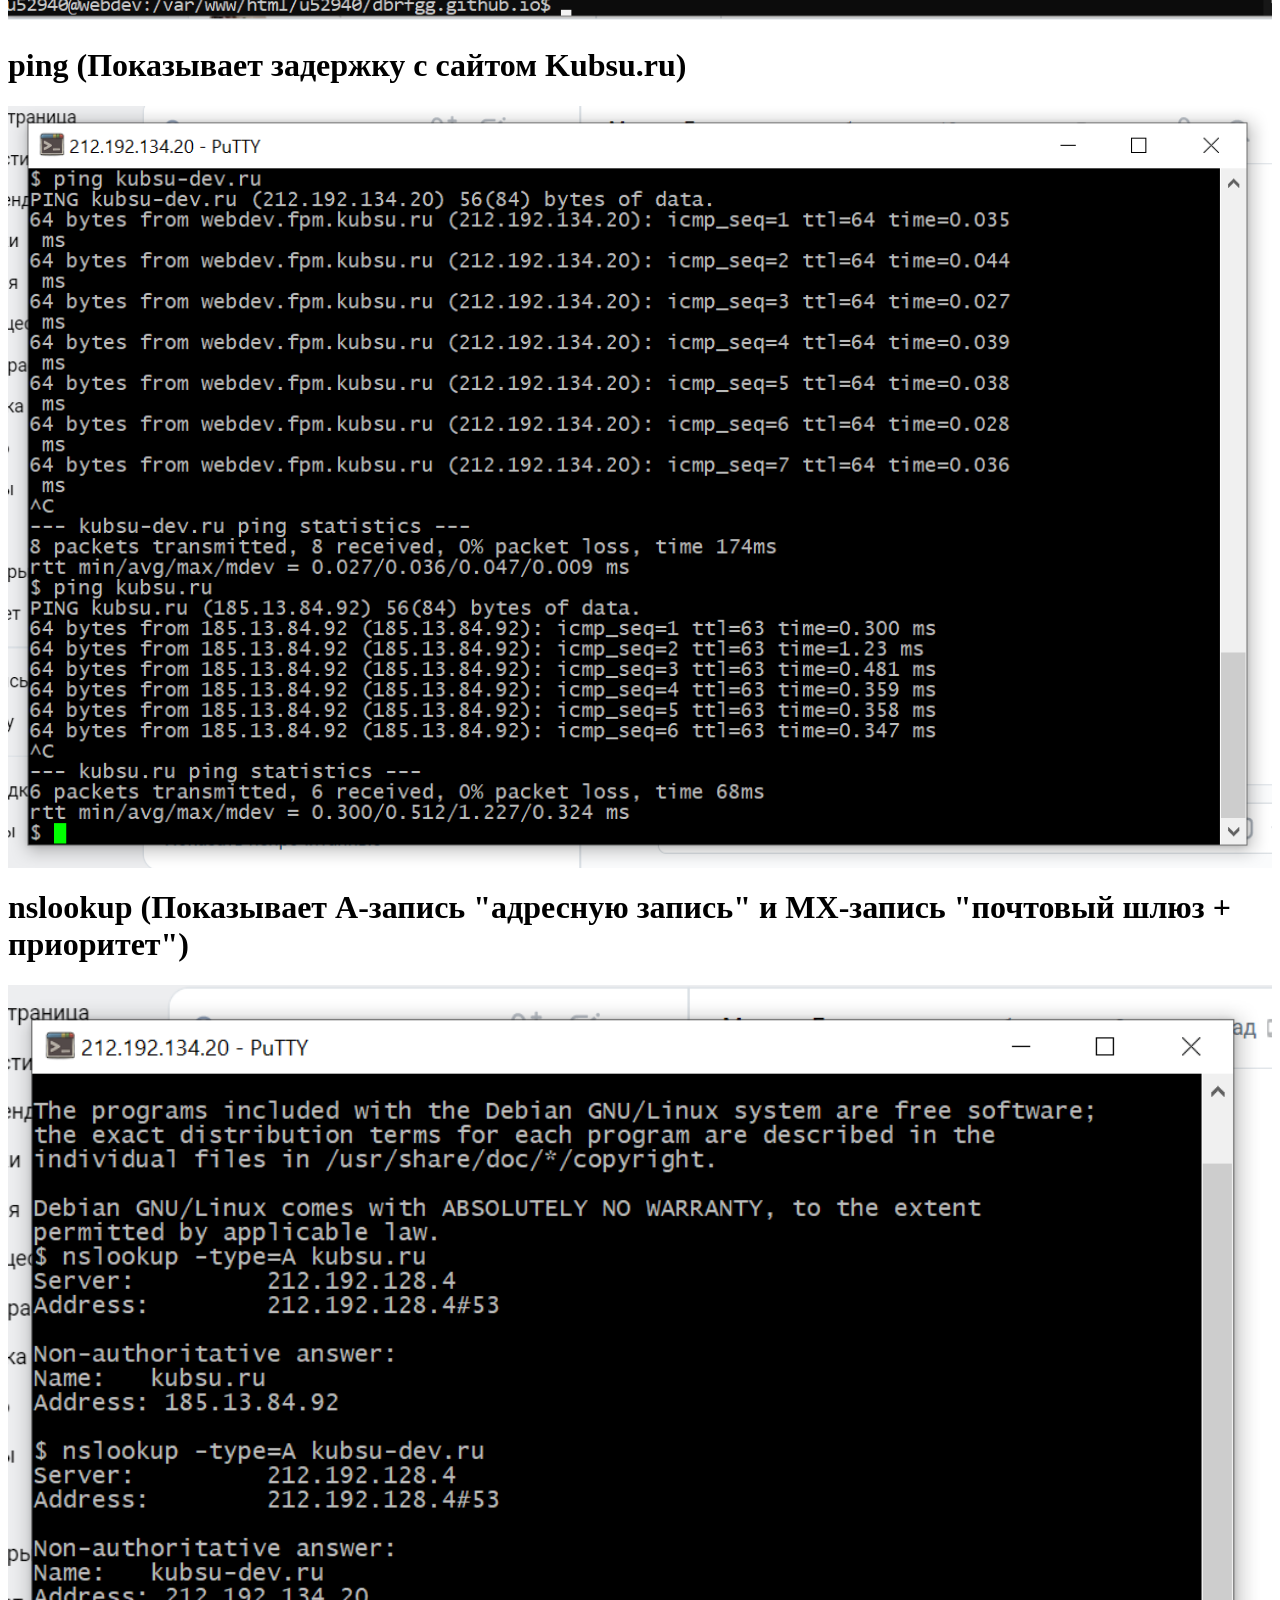
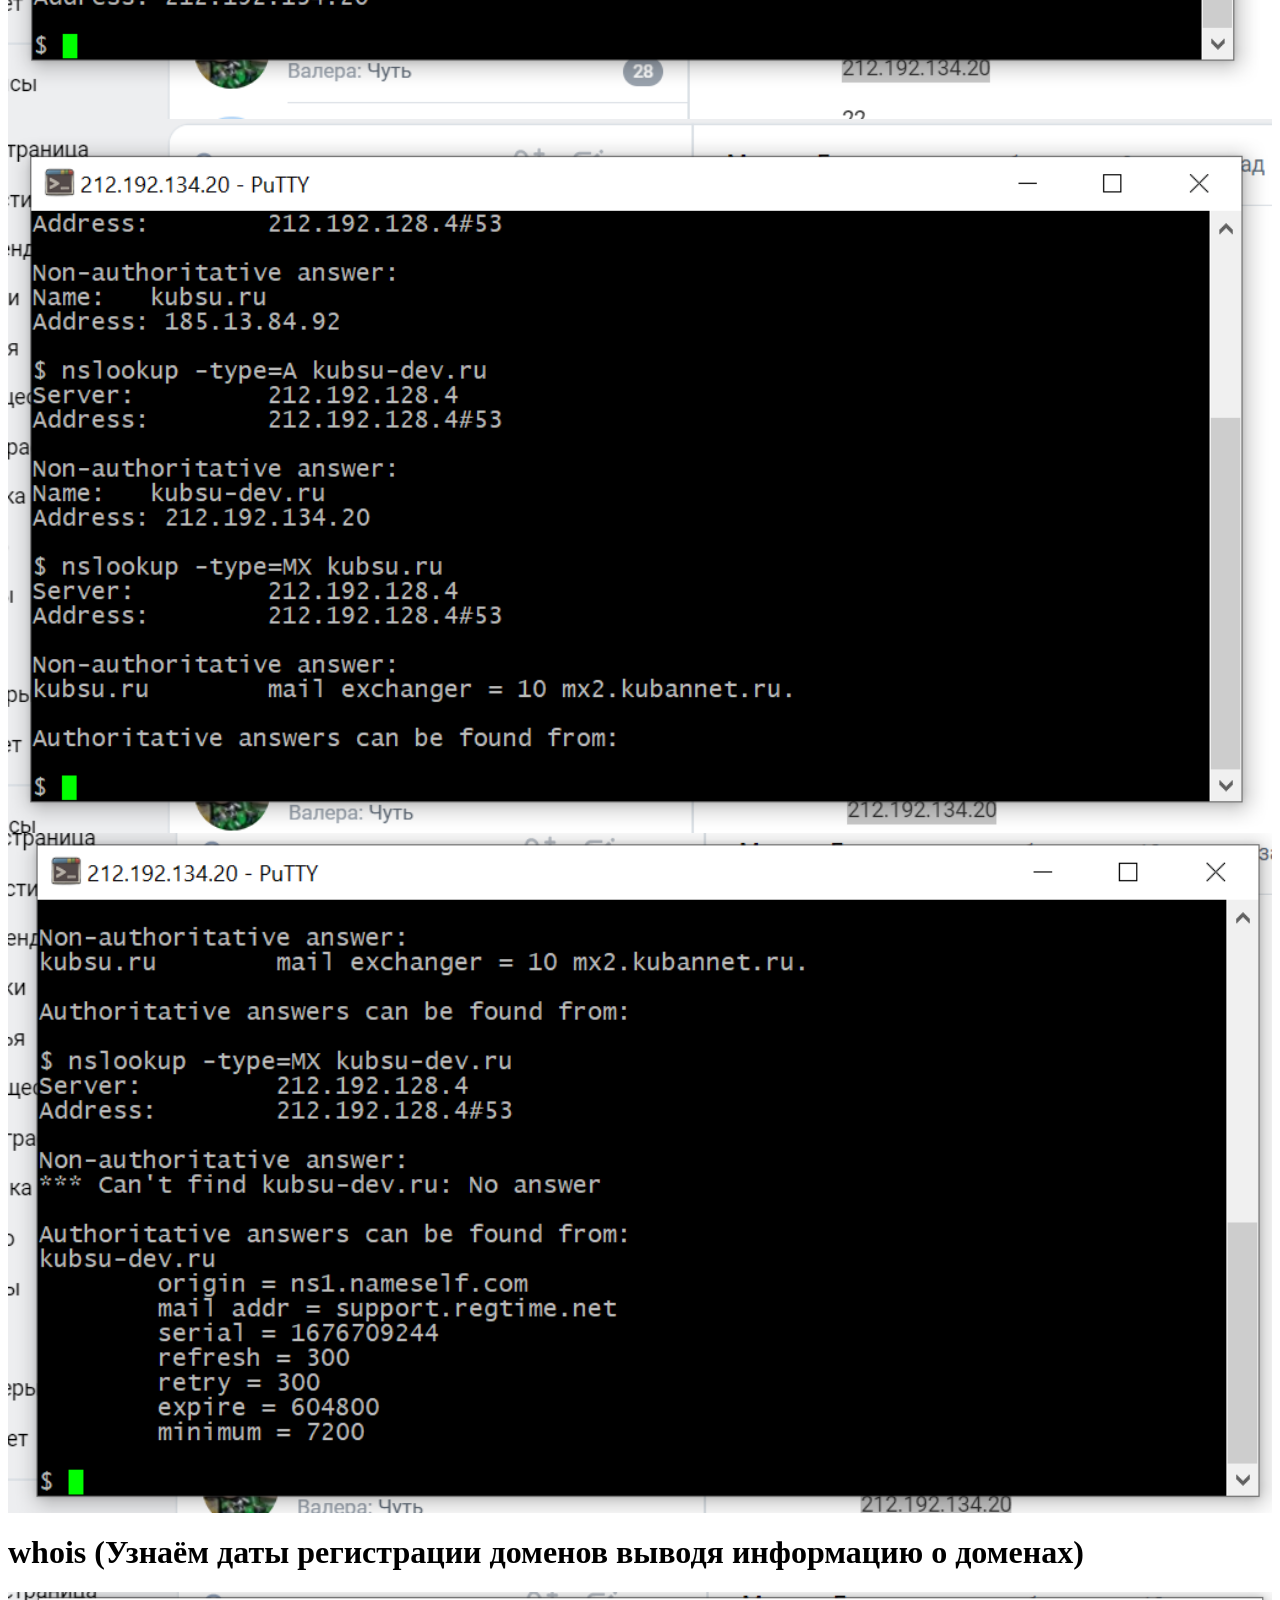
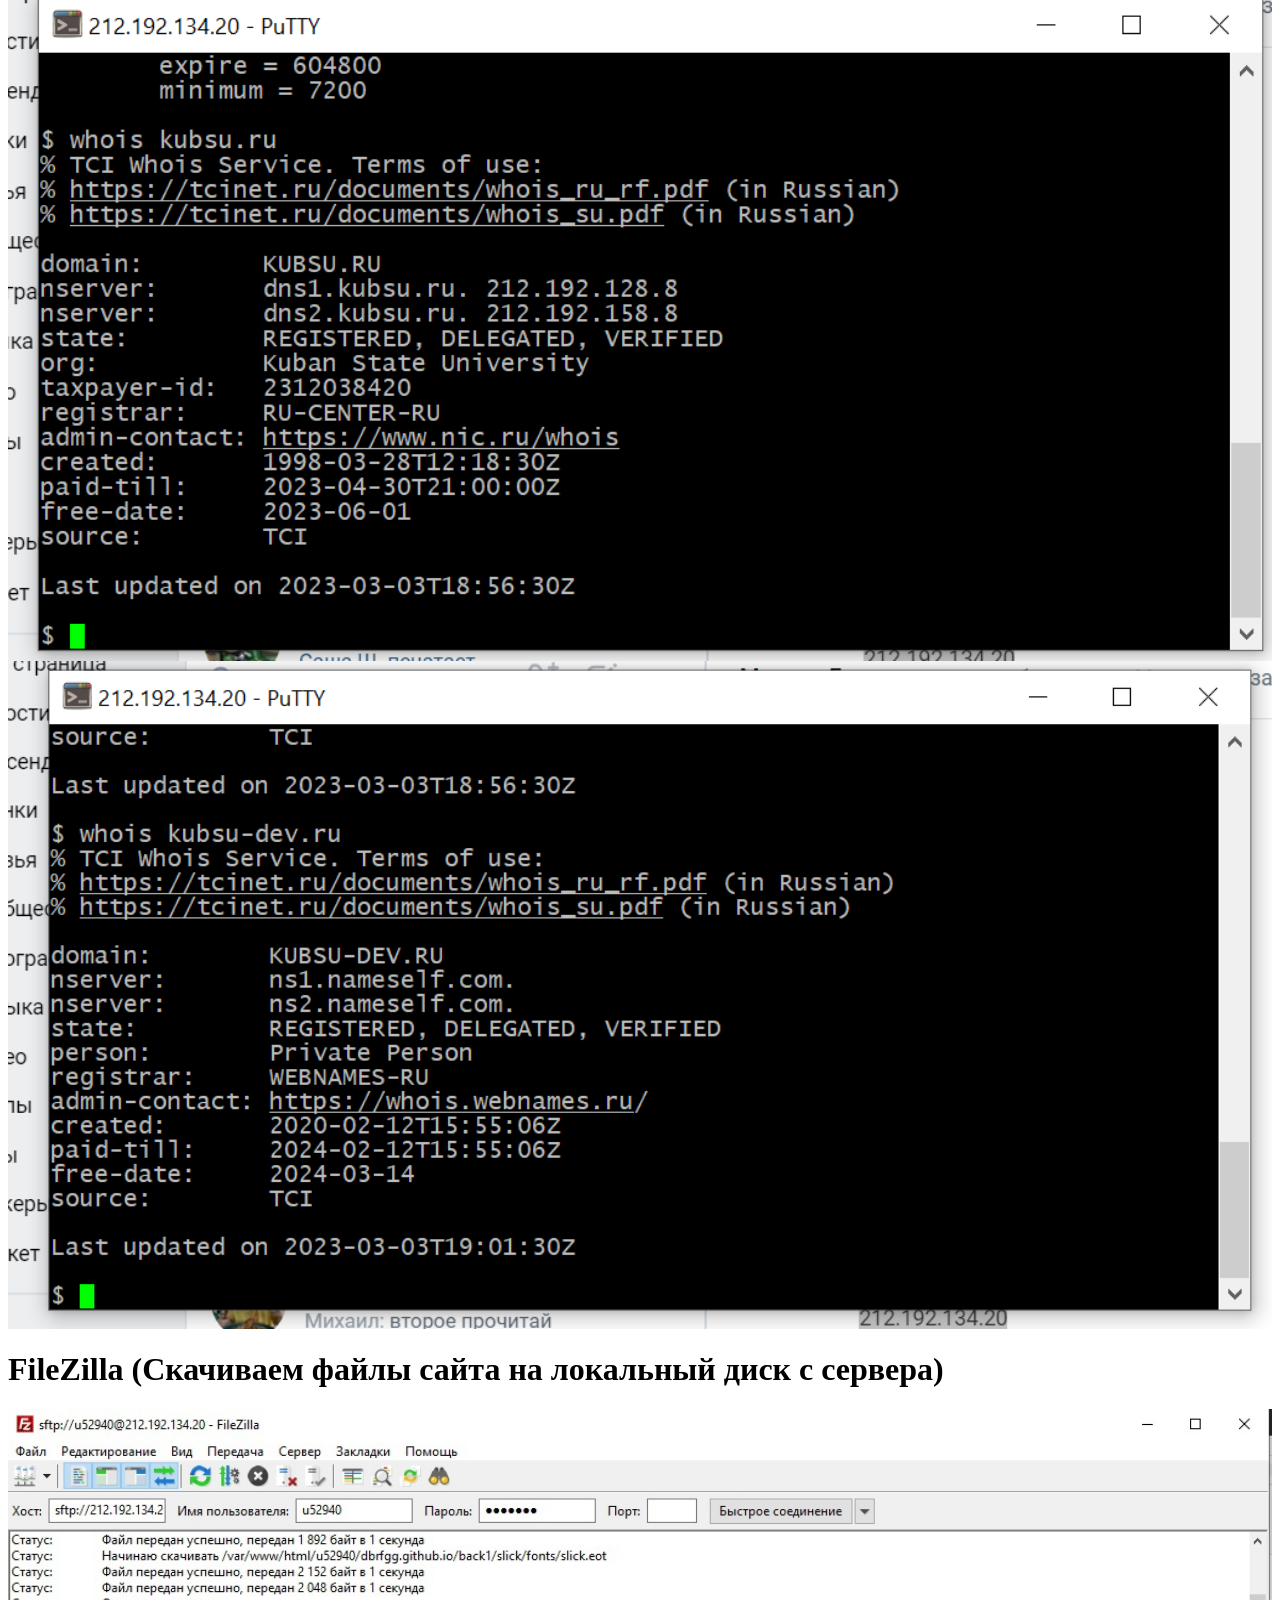
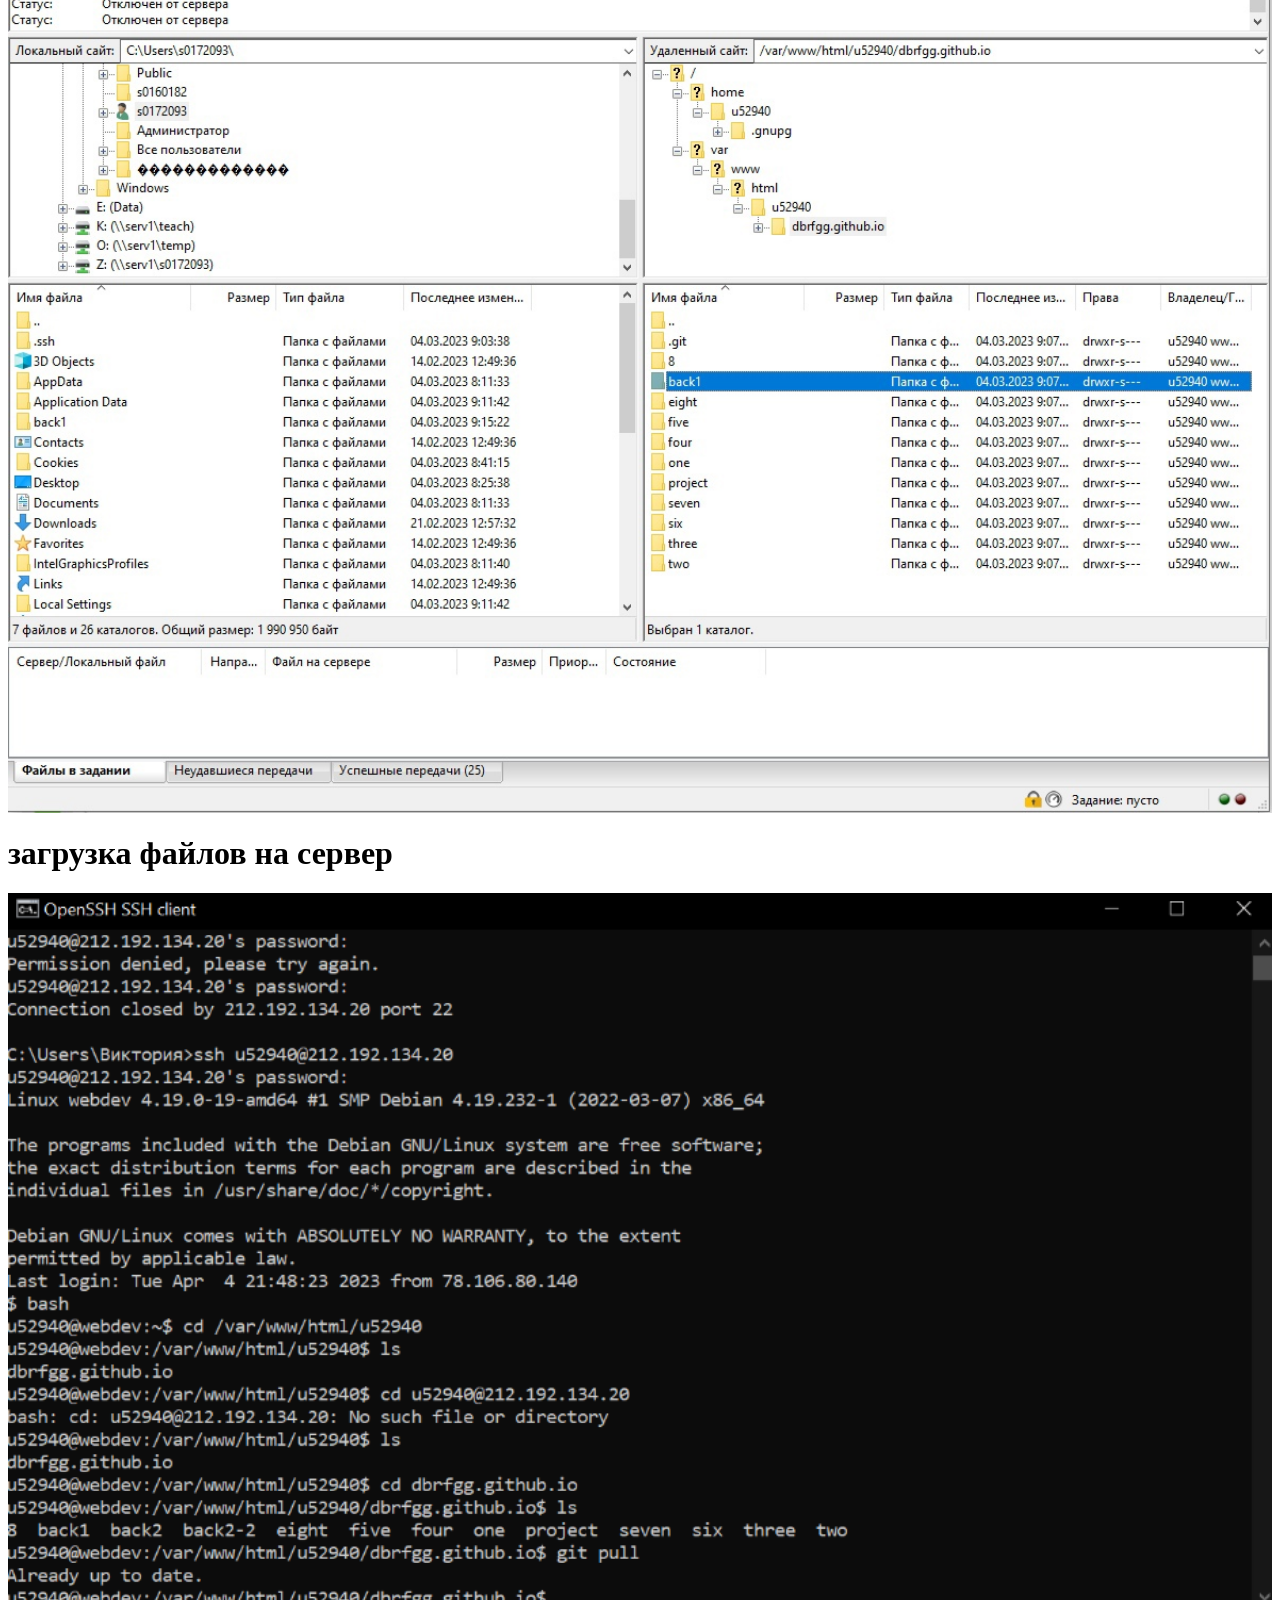
==== commit 6df1d946: "Update index.html" ====
--- a/back1/index.html
+++ b/back1/index.html
@@ -5,6 +5,8 @@
   <title>Доменные имена, хостинг, веб-сервер</title>
 </head>
   <body>
+    <h1> вход на учебный сервер </h1>
+    <div><img src="ph/вход.png" width="100%"></div>
     <h1> ping (вход на учебный сервер)</h1>
     <div><img src="ph/image.png" width="100%"></div>
     <h1> ping (Показывает задержку с сайтом Kubsu.ru)</h1>
@@ -18,5 +20,7 @@
     <div><img src="ph/6.png" width="100%"></div>
     <h1> FileZilla (Скачиваем файлы сайта на локальный диск с сервера)</h1>
     <div><img src="ph/8.jpg" width="100%"></div>
+    <h1> загрузка файлов на сервер </h1>
+    <div><img src="ph/загрузка файлов.png" width="100%"></div>
   </body>
 </html>
